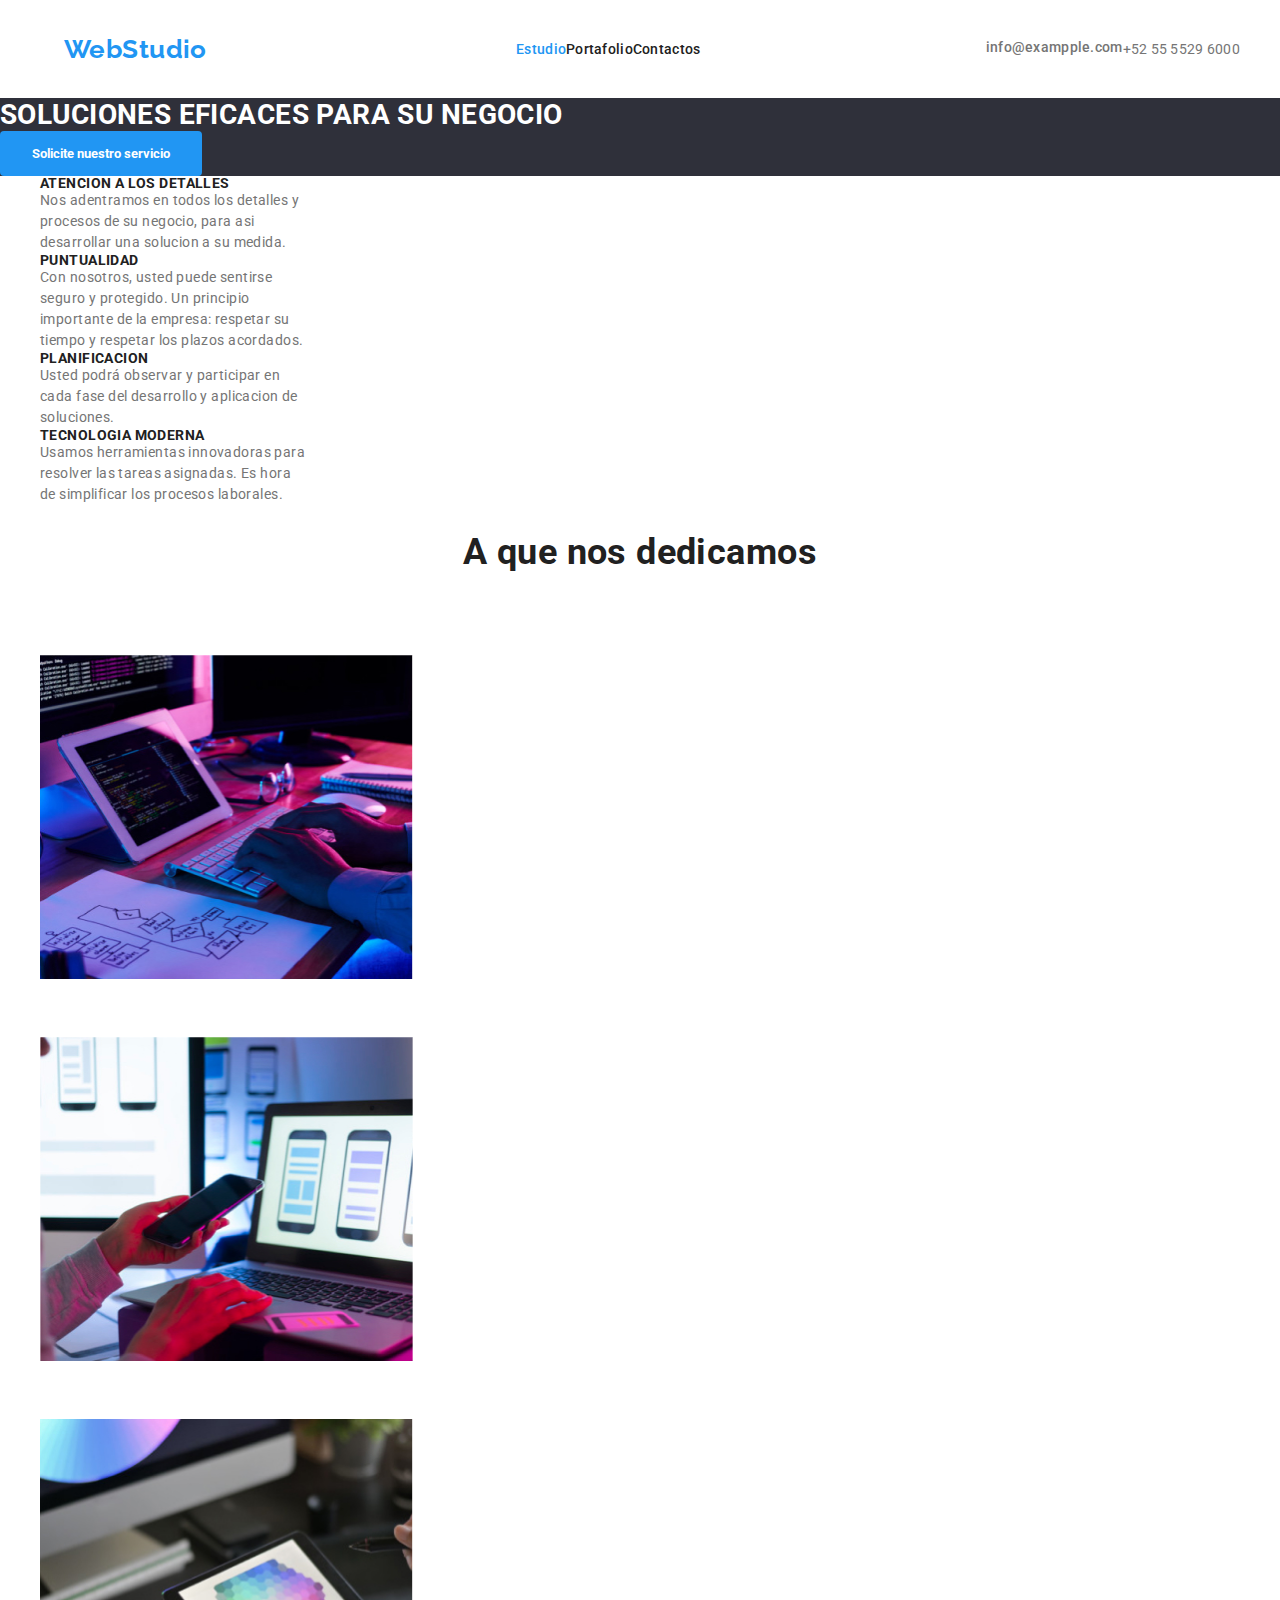
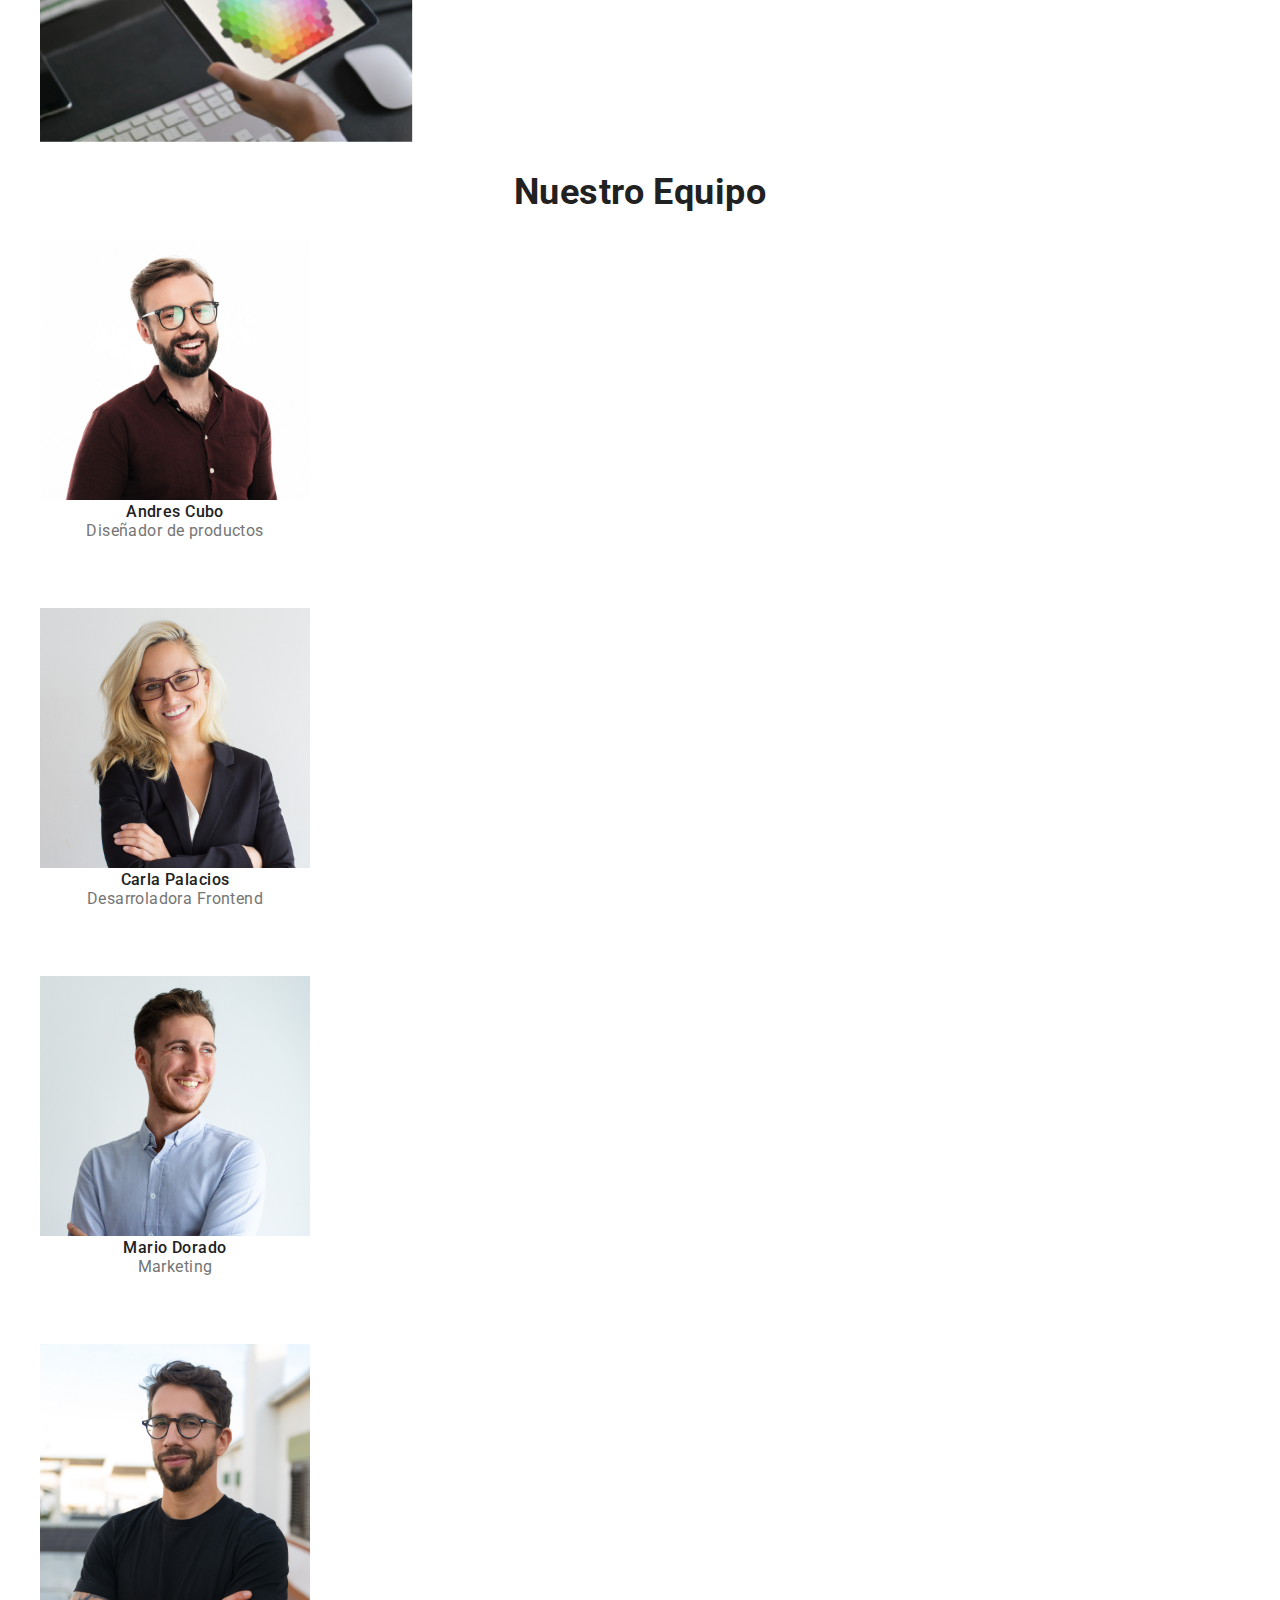
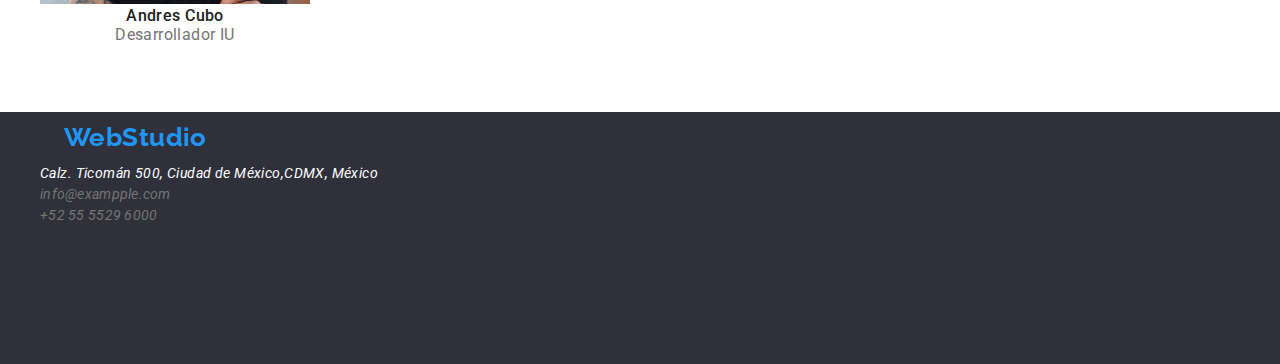
==== index.html @ 2d62c131 "se agrego la tarea" ====
<!DOCTYPE html>
<html lang="en">

  <head>
    <meta charset=UTF-8>
    <meta http-equiv="X-UA-Compatible" content="IE=edge">
    <meta name="viewport" content="width=device-width, initial-scale=1.0">
    <title>home</title>
    <link rel="preconnect" href="https://fonts.googleapis.com">
    <link rel="preconnect" href="https://fonts.gstatic.com" crossorigin>
    <link href="https://fonts.googleapis.com/css2?family=Raleway:wght@700&family=Roboto:wght@400;500;700;900&display=swap"
      rel="stylesheet">
    <link rel="stylesheet" href="./css/styles.css">
  </head>

  <body>
    <header class="header contenedor">
      <!-- <div class="header__logo_menu"> -->
      <a class="logo" href="index.html">WebStudio</a>
      <nav class="navbar">
        <ul class="items">
          <li class="item"><a class="link link-active" href="index.html">Estudio</a></li>
          <li class="item">
            <a class="link" href="portfolio.html">Portafolio</a>
          </li>
          <li class="item"><a class="link" href="#">Contactos</a></li>
        </ul>
      </nav>
    <!-- </div> -->
    
      <ul class="contact-header">
        <li class="email">
          <a class="email-link" href="mailto:info@exampple.com"
            >info@exampple.com</a
          >
        </li>
        <li class="telephone">
          <a class="telephone-link" href="tel:+525555296000"
            >+52 55 5529 6000</a
          >
        </li>
      </ul>
    
    </header>

    <main>
      <section class="hero">
        <h1 class="tittle">SOLUCIONES EFICACES PARA SU NEGOCIO</h1>
        <button class="button-hero" type="button">
          Solicite nuestro servicio
        </button>
      </section>
      
      <section class="card-text contenedor">
        <h2 class="title-advantages">Nuestras ventajas</h2>
        <ul class="cards-advantages">
          <li class="card-advantages">
            <h3 class="title-details">ATENCION A LOS DETALLES</h3>
            <p class="card-text">
              Nos adentramos en todos los detalles y procesos de su negocio,
              para asi desarrollar una solucion a su medida.
            </p>
          </li>

          <li class="card-advantages">
            <h3 class="title-details">PUNTUALIDAD</h3>
            <p class="card-text">
              Con nosotros, usted puede sentirse seguro y protegido. Un
              principio importante de la empresa: respetar su tiempo y respetar
              los plazos acordados.
            </p>
          </li>
          <li class="card-advantages">
            <h3 class="title-details">PLANIFICACION</h3>
            <p class="card-text">
              Usted podrá observar y participar en cada fase del desarrollo y
              aplicacion de soluciones.
            </p>
          </li>
          <li class="card-advantages">
            <h3 class="title-details">TECNOLOGIA MODERNA</h3>
            <p class="card-text">
              Usamos herramientas innovadoras para resolver las tareas
              asignadas. Es hora de simplificar los procesos laborales.
            </p>
          </li>
        </ul>
      </section>

      <section class="about contenedor">
        <h2 class="title-about">A que nos dedicamos</h2>
        <ul class="about-images">
          <li class="about-images-list">
            <img src="images/imagen1.jpg" alt="" width="373.16" height="323.7px">
          </li>
          <li class="about-images-list">
            <img src="images/imagen2.jpg" alt="" width="373.16px" height="323.7px">
          </li>
          <li class="about-images-list">
            <img src="images/imagen3.jpg" alt=""width="373.16px" height="323.7px">
          </li>
        </ul>
      </section>
      <section class="equipment contenedor">
        <h2 class="title-equipment">Nuestro Equipo</h2>
        <ul class="cards-equiqments">
          <li class="card-equipment">
            <img src="images/imagen4.jpg" alt="foto" width="270" height="260">
            <h3 class="card-name">Andres Cubo</h3>
            <p class="card-profesion">Diseñador de productos</p>
          </li>
          <li class="card-equipment">
            <img src="images/imagen8.jpg" alt="foto" width="270" height="260">
            <h3 class="card-name">Carla Palacios</h3>
            <p class="card-profesion">Desarroladora Frontend</p>
          </li>
          <li class="card-equipment">
            <img src="images/imagen5.jpg" alt="foto" width="270" height="260">
            <h3 class="card-name">Mario Dorado</h3>
            <p class="card-profesion">Marketing</p>
          </li>
          <li class="card-equipment">
            <img src="images/imagen6.jpg" alt="foto" width="270" height="260">
            <h3 class="card-name">Andres Cubo</h3>
            <p class="card-profesion">Desarrollador IU</p>
          </li>
        </ul>
      </section>
    </main>

    <footer> 
    <div class="contenedor">
      <a class="logo" href="#">WebStudio</a>
      <address>
        <ul class="footer-contact">
          <li class="footer-city">
            <a class="footer-city-link" href="#"
              >Calz. Ticomán 500, Ciudad de México,CDMX, México</a>
           
          </li>
          <li class="email">
            <a class="email-link" href="mailto:info@exampple.com"
              >info@exampple.com</a
            >
          </li>
          <li class="telephone">
            <a class="telephone-link" href="tel:+525555296000">+52 55 5529 6000</a>
            
          </li>
        </ul>
      </address>
    </div>
    </footer>
  </body>
</html>
---- css/styles.css ----
*{
  padding: 0;
  margin: 0;
  box-sizing: border-box;
  
}
body{
  /* font-family: 'Raleway', sans-serif; */
  font-family: 'Roboto', sans-serif;
  color: #212121;
  font-size: 14px;
  letter-spacing: 0.03em ;
  background-color: white;
  display: block;
  
} 
.contenedor {
  width: 1200px;
  margin: 0 auto;
  max-width: 100%;
}
button{
  font-family:'Roboto', sans-serif;
}
a{
  text-decoration:none;
  color: #212121;
}
ul{
  list-style: none;
}

/* -----HEADER----- */

.logo{
  color: #2196F3;
  font-weight: 700;
  font-family: 'Raleway', sans-serif;
  font-size: 26px;
  line-height: 1.938em;
  padding: 24px ;
}
.link{
  font-size: 14px;
  font-weight: 500;
  line-height: 16px;
  letter-spacing: 0.02em;
  line-height: 1em;
  
}
.header{
  display: flex;
  justify-content: space-between;
  align-items: center;
}

header a:hover{
  color: #2196F3;
}
.email-link, .telephone-link{
  color: #757575;
  font-size: 14px;
  font-weight: 500;
  line-height: 16px;
  letter-spacing: 0.02em;
  line-height: 1em;

}
.link-active{
  color: #2196F3;
   font-size: 14px;
  font-weight: 500;
  line-height: 1em;
  letter-spacing: 0.02em;
}
.items{
  display: flex;
}
.contact-header{
  display: flex;
}

/* -----HERO---- */

.hero{
  background: #2F303A;
  color: #fff;
  
}
.hero .title{
  font-size: 44px;
  font-weight: 900;
  letter-spacing: 0.06em;
  text-align: center;
  line-height: 3.75em;
  padding-top: 30px;

}
.hero .button-hero{
  background-color: #2196F3;
  color: #fff;
  padding: 10px 32px;
  display: block;
  cursor: pointer;
  border: none;
  border-radius: 4px;
  line-height: 1.875em;
  font-weight: 700;
}

/* -----------CARDS------------ */

.title-advantages{
  display: none;
}

.card-advantages{
  width: 270px;
}
.title-details{
  color: #212121;
  font-size: 14px;
  line-height: 1em;
  font-weight: 700;

}
.card-text{
  color: #757575;
  line-height: 1.5em;
  font-size: 14px;
  font-weight: 400;
}


/* --------ABOUT-------- */

.title-about{
  font-size: 36px;
  text-align: center;
  font-weight: 700;
  line-height: 2.637em;
 
}
.about-images-list{
  margin-top: 55px;
}




/* --------------EQUIPEMENT----------- */


.title-equipment{
  font-size: 36px;
  font-weight: 700;
  text-align: center;
  line-height: 2.637em;
  
}

.card-equipment{
  text-align: center;
  width: 270px;
  height: 368px;
}
.card-name{
  font-size: 16px;
  font-weight: 500;
  line-height: 1.172em;
}
.card-profesion{
  color: #757575;
  font-weight: 400;
  font-size: 16px;
  line-height: 1.172em;
  
}


footer{
  background-color: #2F303A;
  height: 252px;

}
.footer-city-link{
  color: #fff;
  font-weight: 400;
  font-size: 14px;
  line-height: 1.5em;
}
footer .email-link, .telephone-link{
  color: #757575;
  font-weight: 400;
  font-size: 14px;
  line-height: 1.5em;
}



/*-------Portafolio------*/
.selector-button {
  margin-top: 106px;
}

.selector-button-filter{
  padding: 6px 24px;
  border: none;
  border-radius: 4px;
  font-weight: 500;
  font-size: 16px;
  line-height: 1.625em;
  text-align: center;
}


.selector-button-filter:hover{
  color: #fff;
  background-color:#2196F3;
}

.filter-active{
  background-color: #2196F3;
  color: #fff;
}
.portfolio-card{
  width: 370px;
  height: 404px;
  border: 1px solid;
}
.portfolio-title{
  font-size: 18px;
  font-weight: 700;
  line-height: 2.25em;
  letter-spacing: 0.06em;
}
.portfolio-work{
  color: #757575;
  font-weight: 400;
  font-size: 16px;
  line-height: 1.875em;
  
}
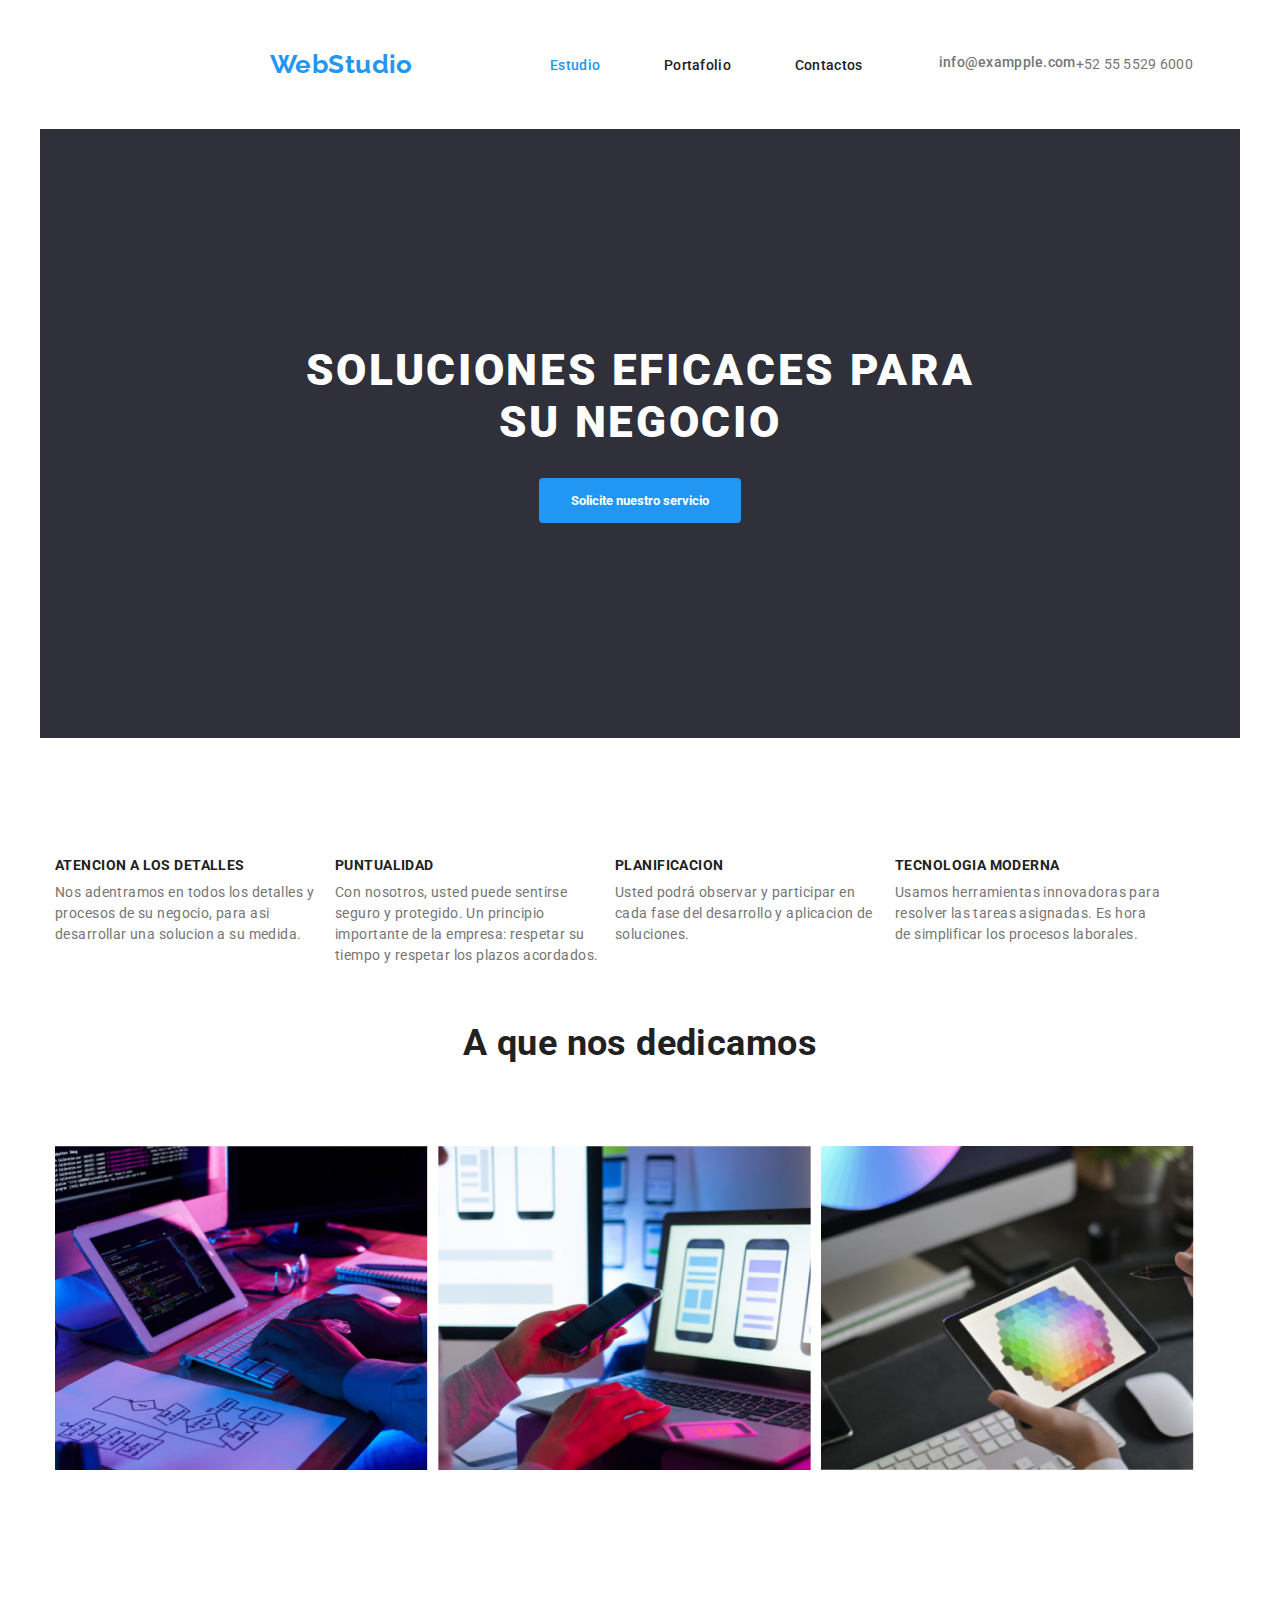
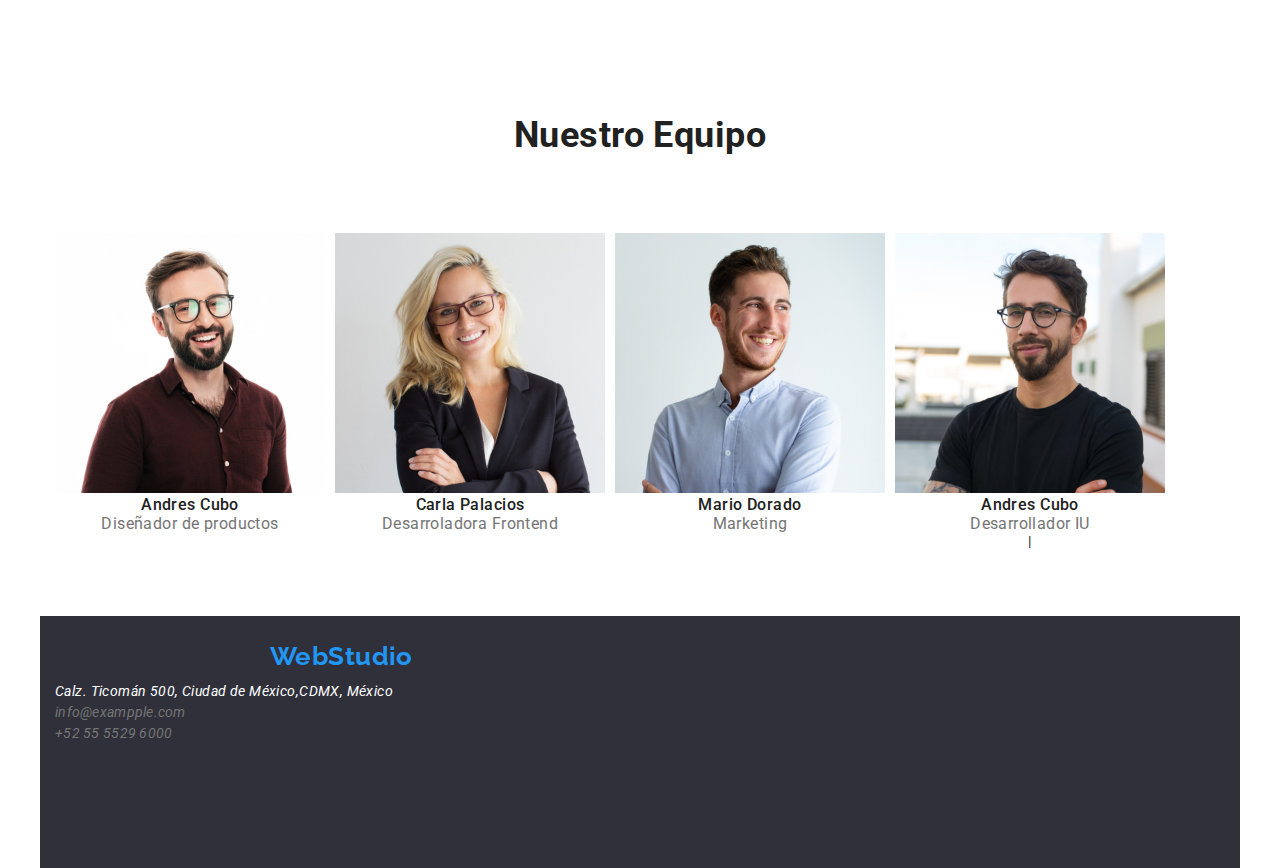
==== commit 6a24d351: "some message" ====
--- a/index.html
+++ b/index.html
@@ -14,122 +14,130 @@
   </head>
 
   <body>
-    <header class="header contenedor">
-      <!-- <div class="header__logo_menu"> -->
-      <a class="logo" href="index.html">WebStudio</a>
-      <nav class="navbar">
-        <ul class="items">
-          <li class="item"><a class="link link-active" href="index.html">Estudio</a></li>
-          <li class="item">
-            <a class="link" href="portfolio.html">Portafolio</a>
-          </li>
-          <li class="item"><a class="link" href="#">Contactos</a></li>
-        </ul>
-      </nav>
-    <!-- </div> -->
+    <header class="header">
+      <div class="container">
+        <a class="logo" href="index.html">WebStudio</a>
+        <nav class="navbar">
+          <ul class="items">
+            <li class="item"><a class="link link-active" href="index.html">Estudio</a></li>
+            <li class="item">
+              <a class="link" href="portfolio.html">Portafolio</a>
+            </li>
+            <li class="item"><a class="link" href="#">Contactos</a></li>
+          </ul>
+        </nav>
     
-      <ul class="contact-header">
-        <li class="email">
-          <a class="email-link" href="mailto:info@exampple.com"
+    
+        <ul class="contact-header">
+          <li class="email">
+            <a class="email-link" href="mailto:info@exampple.com"
             >info@exampple.com</a
           >
-        </li>
-        <li class="telephone">
-          <a class="telephone-link" href="tel:+525555296000"
+          </li>
+          <li class="telephone">
+            <a class="telephone-link" href="tel:+525555296000"
             >+52 55 5529 6000</a
           >
-        </li>
-      </ul>
-    
+          </li>
+        </ul>
+      </div>
     </header>
 
     <main>
       <section class="hero">
-        <h1 class="tittle">SOLUCIONES EFICACES PARA SU NEGOCIO</h1>
-        <button class="button-hero" type="button">
+        <div class="container">
+          <h1 class="title">SOLUCIONES EFICACES PARA SU NEGOCIO</h1>
+          <button class="button-hero" type="button">
           Solicite nuestro servicio
-        </button>
+          </button>
+        </div>
       </section>
       
-      <section class="card-text contenedor">
-        <h2 class="title-advantages">Nuestras ventajas</h2>
-        <ul class="cards-advantages">
-          <li class="card-advantages">
-            <h3 class="title-details">ATENCION A LOS DETALLES</h3>
-            <p class="card-text">
+      <section class="card-text">
+        <div class="container">
+          <h2 class="title-advantages">Nuestras ventajas</h2>
+          <ul class="cards-advantages">
+            <li class="card-advantages">
+              <h3 class="title-details">ATENCION A LOS DETALLES</h3>
+              <p class="card-text">
               Nos adentramos en todos los detalles y procesos de su negocio,
               para asi desarrollar una solucion a su medida.
-            </p>
-          </li>
+              </p>
+            </li>
 
-          <li class="card-advantages">
-            <h3 class="title-details">PUNTUALIDAD</h3>
-            <p class="card-text">
+            <li class="card-advantages">
+              <h3 class="title-details">PUNTUALIDAD</h3>
+              <p class="card-text">
               Con nosotros, usted puede sentirse seguro y protegido. Un
               principio importante de la empresa: respetar su tiempo y respetar
               los plazos acordados.
-            </p>
-          </li>
-          <li class="card-advantages">
-            <h3 class="title-details">PLANIFICACION</h3>
-            <p class="card-text">
+              </p>
+            </li>
+            <li class="card-advantages">
+              <h3 class="title-details">PLANIFICACION</h3>
+              <p class="card-text">
               Usted podrá observar y participar en cada fase del desarrollo y
               aplicacion de soluciones.
-            </p>
-          </li>
-          <li class="card-advantages">
-            <h3 class="title-details">TECNOLOGIA MODERNA</h3>
-            <p class="card-text">
+              </p>
+            </li>
+            <li class="card-advantages">
+              <h3 class="title-details">TECNOLOGIA MODERNA</h3>
+              <p class="card-text">
               Usamos herramientas innovadoras para resolver las tareas
               asignadas. Es hora de simplificar los procesos laborales.
-            </p>
-          </li>
-        </ul>
+              </p>
+            </li>
+          </ul>
+        </div>
       </section>
 
-      <section class="about contenedor">
-        <h2 class="title-about">A que nos dedicamos</h2>
-        <ul class="about-images">
-          <li class="about-images-list">
-            <img src="images/imagen1.jpg" alt="" width="373.16" height="323.7px">
-          </li>
-          <li class="about-images-list">
-            <img src="images/imagen2.jpg" alt="" width="373.16px" height="323.7px">
-          </li>
-          <li class="about-images-list">
-            <img src="images/imagen3.jpg" alt=""width="373.16px" height="323.7px">
-          </li>
-        </ul>
+      <section class="about">
+        <div class="container">
+          <h2 class="title-about">A que nos dedicamos</h2>
+          <ul class="about-images">
+            <li class="about-images-list">
+              <img src="images/imagen1.jpg" alt="" width="373.16" height="323.7px">
+            </li>
+            <li class="about-images-list">
+              <img src="images/imagen2.jpg" alt="" width="373.16px" height="323.7px">
+            </li>
+            <li class="about-images-list">
+              <img src="images/imagen3.jpg" alt=""width="373.16px" height="323.7px">
+            </li>
+          </ul>
+        </div>
       </section>
-      <section class="equipment contenedor">
-        <h2 class="title-equipment">Nuestro Equipo</h2>
-        <ul class="cards-equiqments">
-          <li class="card-equipment">
-            <img src="images/imagen4.jpg" alt="foto" width="270" height="260">
-            <h3 class="card-name">Andres Cubo</h3>
-            <p class="card-profesion">Diseñador de productos</p>
-          </li>
-          <li class="card-equipment">
-            <img src="images/imagen8.jpg" alt="foto" width="270" height="260">
-            <h3 class="card-name">Carla Palacios</h3>
-            <p class="card-profesion">Desarroladora Frontend</p>
-          </li>
-          <li class="card-equipment">
-            <img src="images/imagen5.jpg" alt="foto" width="270" height="260">
-            <h3 class="card-name">Mario Dorado</h3>
-            <p class="card-profesion">Marketing</p>
-          </li>
-          <li class="card-equipment">
-            <img src="images/imagen6.jpg" alt="foto" width="270" height="260">
-            <h3 class="card-name">Andres Cubo</h3>
-            <p class="card-profesion">Desarrollador IU</p>
-          </li>
-        </ul>
+      <section class="equipment">
+        <div class="container">
+          <h2 class="title-equipment">Nuestro Equipo</h2>
+          <ul class="cards-equipments">
+            <li class="card-equipment">
+              <img src="images/imagen4.jpg" alt="foto" width="270" height="260">
+              <h3 class="card-name">Andres Cubo</h3>
+              <p class="card-profesion">Diseñador de productos</p>
+            </li>
+            <li class="card-equipment">
+              <img src="images/imagen8.jpg" alt="foto" width="270" height="260">
+              <h3 class="card-name">Carla Palacios</h3>
+              <p class="card-profesion">Desarroladora Frontend</p>
+            </li>
+            <li class="card-equipment">
+              <img src="images/imagen5.jpg" alt="foto" width="270" height="260">
+              <h3 class="card-name">Mario Dorado</h3>
+              <p class="card-profesion">Marketing</p>
+            </li>
+            <li class="card-equipment">
+              <img src="images/imagen6.jpg" alt="foto" width="270" height="260">
+              <h3 class="card-name">Andres Cubo</h3>
+              <p class="card-profesion">Desarrollador IU</p>
+            |</li>
+          </ul>
+        </div>
       </section>
     </main>
 
     <footer> 
-    <div class="contenedor">
+    <div class="container">
       <a class="logo" href="#">WebStudio</a>
       <address>
         <ul class="footer-contact">
--- a/css/styles.css
+++ b/css/styles.css
@@ -14,10 +14,13 @@
   display: block;
   
 } 
-.contenedor {
+.container {
   width: 1200px;
   margin: 0 auto;
-  max-width: 100%;
+  padding: 15px;
+  right: 15px;
+  left: 15px;
+
 }
 button{
   font-family:'Roboto', sans-serif;
@@ -38,7 +41,7 @@
   font-family: 'Raleway', sans-serif;
   font-size: 26px;
   line-height: 1.938em;
-  padding: 24px ;
+  padding: 24px 93px 25px 215px;
 }
 .link{
   font-size: 14px;
@@ -46,13 +49,18 @@
   line-height: 16px;
   letter-spacing: 0.02em;
   line-height: 1em;
-  
-}
-.header{
+  padding: 32px;
+  
+}
+
+.header .container {
   display: flex;
   justify-content: space-between;
   align-items: center;
-}
+  
+}
+
+
 
 header a:hover{
   color: #2196F3;
@@ -68,32 +76,46 @@
 }
 .link-active{
   color: #2196F3;
-   font-size: 14px;
+  font-size: 14px;
   font-weight: 500;
   line-height: 1em;
   letter-spacing: 0.02em;
 }
 .items{
   display: flex;
+  
 }
 .contact-header{
   display: flex;
-}
+  padding: 32px;
+}
+
+  
 
 /* -----HERO---- */
 
 .hero{
   background: #2F303A;
   color: #fff;
+  padding-top: 200px;
+  padding-bottom: 200px;
+  text-align: center;
+  
+}
+.button-hero{
+  padding-bottom: 200px;
+  margin: 0 auto;
   
 }
 .hero .title{
   font-size: 44px;
   font-weight: 900;
   letter-spacing: 0.06em;
-  text-align: center;
-  line-height: 3.75em;
-  padding-top: 30px;
+  width: 696px;
+  margin: auto;
+  margin-bottom: 30px;
+
+
 
 }
 .hero .button-hero{
@@ -106,16 +128,26 @@
   border-radius: 4px;
   line-height: 1.875em;
   font-weight: 700;
-}
+  
+}
+.cards-advantages{
+ display: flex;
+ flex-wrap: wrap;
+ gap: 10px;
+ padding-top: 95px;
+}
+
 
 /* -----------CARDS------------ */
 
 .title-advantages{
   display: none;
+
 }
 
 .card-advantages{
   width: 270px;
+  
 }
 .title-details{
   color: #212121;
@@ -129,6 +161,8 @@
   line-height: 1.5em;
   font-size: 14px;
   font-weight: 400;
+  margin-top: 10px;
+  
 }
 
 
@@ -143,6 +177,20 @@
 }
 .about-images-list{
   margin-top: 55px;
+  width: 373.16px;
+  height: 323.7px;
+  top: 1092.3px;
+  left: 215px;
+  
+  
+  
+}
+.about-images{
+  display: flex;
+  flex-wrap: wrap;
+  gap: 10px
+  
+ 
 }
 
 
@@ -156,6 +204,8 @@
   font-weight: 700;
   text-align: center;
   line-height: 2.637em;
+  margin-top: 188px;
+  margin-bottom: 50px;
   
 }
 
@@ -163,6 +213,13 @@
   text-align: center;
   width: 270px;
   height: 368px;
+}
+
+.cards-equipments{
+  display: flex;
+  flex-wrap: wrap;
+  gap: 10px;
+
 }
 .card-name{
   font-size: 16px;
@@ -199,8 +256,17 @@
 
 
 /*-------Portafolio------*/
+
+
 .selector-button {
   margin-top: 106px;
+  display: flex;
+  justify-content: space-between;
+  align-items: center;
+  padding-left: 512px;
+  padding-right: 520px;
+  margin-bottom: 50px;
+
 }
 
 .selector-button-filter{
@@ -217,6 +283,7 @@
 .selector-button-filter:hover{
   color: #fff;
   background-color:#2196F3;
+  
 }
 
 .filter-active{
@@ -240,4 +307,15 @@
   font-size: 16px;
   line-height: 1.875em;
   
+}
+.portfolio-cards{
+  display: flex;
+  flex-wrap: wrap;
+  gap: 30px;
+  margin-bottom: 50px
+  
+}
+body {
+  width: 1200px;
+  margin: 0 auto;
 }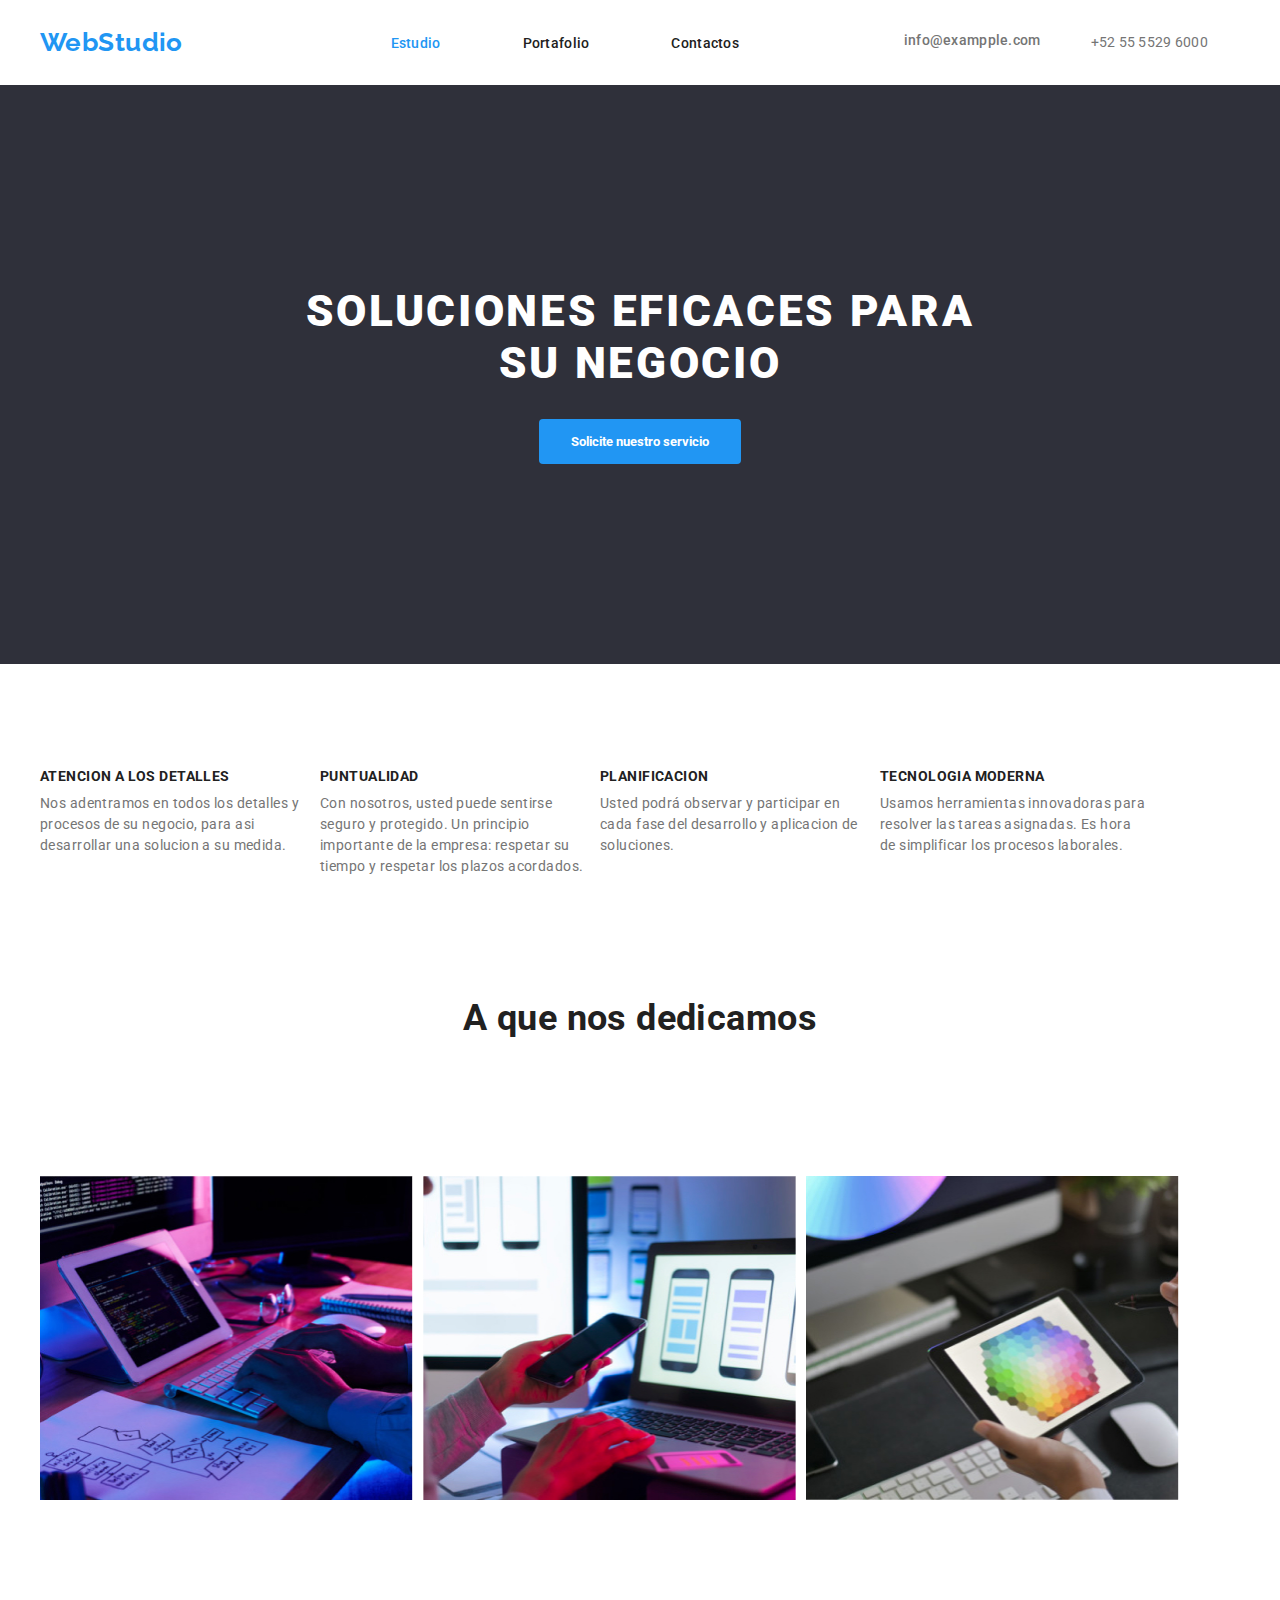
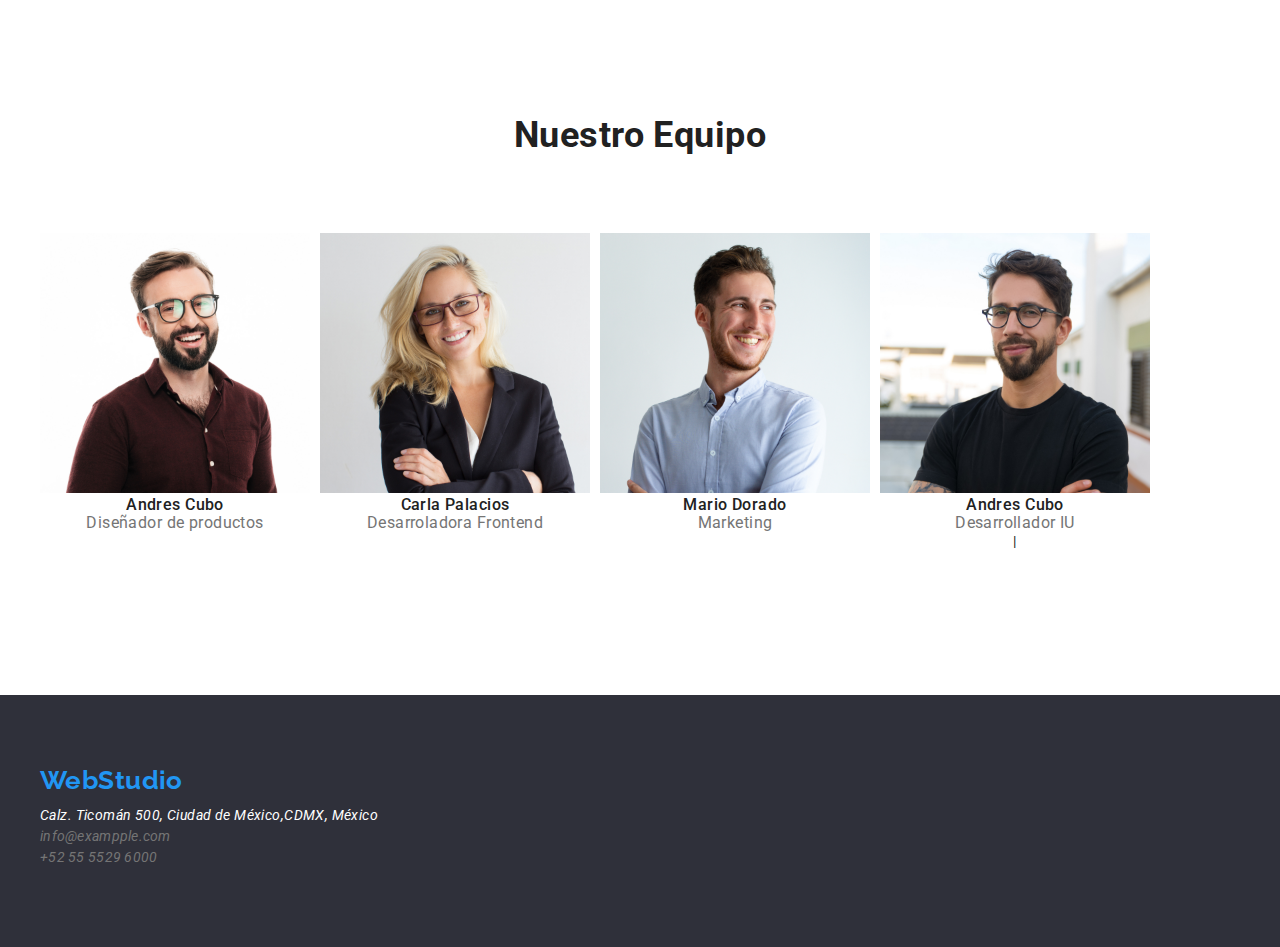
==== commit df215ae8: "modicicaciones" ====
--- a/index.html
+++ b/index.html
@@ -142,18 +142,14 @@
       <address>
         <ul class="footer-contact">
           <li class="footer-city">
-            <a class="footer-city-link" href="#"
-              >Calz. Ticomán 500, Ciudad de México,CDMX, México</a>
-           
+            <a class="footer-city-link" href="#">Calz. Ticomán 500, Ciudad de México,CDMX, México</a>
           </li>
           <li class="email">
             <a class="email-link" href="mailto:info@exampple.com"
-              >info@exampple.com</a
-            >
+              >info@exampple.com</a>
           </li>
           <li class="telephone">
             <a class="telephone-link" href="tel:+525555296000">+52 55 5529 6000</a>
-            
           </li>
         </ul>
       </address>
--- a/css/styles.css
+++ b/css/styles.css
@@ -14,17 +14,16 @@
   display: block;
   
 } 
+
 .container {
   width: 1200px;
   margin: 0 auto;
-  padding: 15px;
-  right: 15px;
-  left: 15px;
-
+ 
 }
 button{
   font-family:'Roboto', sans-serif;
 }
+
 a{
   text-decoration:none;
   color: #212121;
@@ -41,7 +40,9 @@
   font-family: 'Raleway', sans-serif;
   font-size: 26px;
   line-height: 1.938em;
-  padding: 24px 93px 25px 215px;
+  padding-right: 93px;
+  
+ 
 }
 .link{
   font-size: 14px;
@@ -50,6 +51,8 @@
   letter-spacing: 0.02em;
   line-height: 1em;
   padding: 32px;
+  padding-right: 50px;
+
   
 }
 
@@ -57,9 +60,11 @@
   display: flex;
   justify-content: space-between;
   align-items: center;
-  
-}
-
+}
+
+.email-link {
+  padding-right: 50px;
+}
 
 
 header a:hover{
@@ -134,7 +139,6 @@
  display: flex;
  flex-wrap: wrap;
  gap: 10px;
- padding-top: 95px;
 }
 
 
@@ -154,6 +158,7 @@
   font-size: 14px;
   line-height: 1em;
   font-weight: 700;
+  margin-top: 95px;
 
 }
 .card-text{
@@ -164,6 +169,7 @@
   margin-top: 10px;
   
 }
+
 
 
 /* --------ABOUT-------- */
@@ -173,6 +179,8 @@
   text-align: center;
   font-weight: 700;
   line-height: 2.637em;
+  margin-top: 94px;
+  margin-bottom: 55.05px;
  
 }
 .about-images-list{
@@ -180,8 +188,6 @@
   width: 373.16px;
   height: 323.7px;
   top: 1092.3px;
-  left: 215px;
-  
   
   
 }
@@ -219,6 +225,7 @@
   display: flex;
   flex-wrap: wrap;
   gap: 10px;
+  margin-bottom: 94px;
 
 }
 .card-name{
@@ -255,6 +262,8 @@
 
 
 
+
+
 /*-------Portafolio------*/
 
 
@@ -263,26 +272,29 @@
   display: flex;
   justify-content: space-between;
   align-items: center;
-  padding-left: 512px;
-  padding-right: 520px;
   margin-bottom: 50px;
+  width: 453px;
+  margin: 0 auto;
 
 }
 
 .selector-button-filter{
-  padding: 6px 24px;
   border: none;
   border-radius: 4px;
   font-weight: 500;
   font-size: 16px;
   line-height: 1.625em;
   text-align: center;
+  margin-top: 144px;
+  margin-bottom: 56px;
+  
 }
 
 
 .selector-button-filter:hover{
   color: #fff;
   background-color:#2196F3;
+  padding-right: 8px;
   
 }
 
@@ -293,29 +305,35 @@
 .portfolio-card{
   width: 370px;
   height: 404px;
-  border: 1px solid;
+  
 }
 .portfolio-title{
   font-size: 18px;
   font-weight: 700;
   line-height: 2.25em;
   letter-spacing: 0.06em;
+  margin-top: 20px;
+  
 }
 .portfolio-work{
   color: #757575;
   font-weight: 400;
   font-size: 16px;
   line-height: 1.875em;
+  margin-top: 4px;
   
 }
 .portfolio-cards{
   display: flex;
   flex-wrap: wrap;
   gap: 30px;
-  margin-bottom: 50px
-  
-}
-body {
-  width: 1200px;
-  margin: 0 auto;
+  margin-bottom: 30px  
+}
+
+footer{
+  margin-top: 82px;
+}
+footer .logo {
+  padding-top: 60px;
+  display: inline-block
 }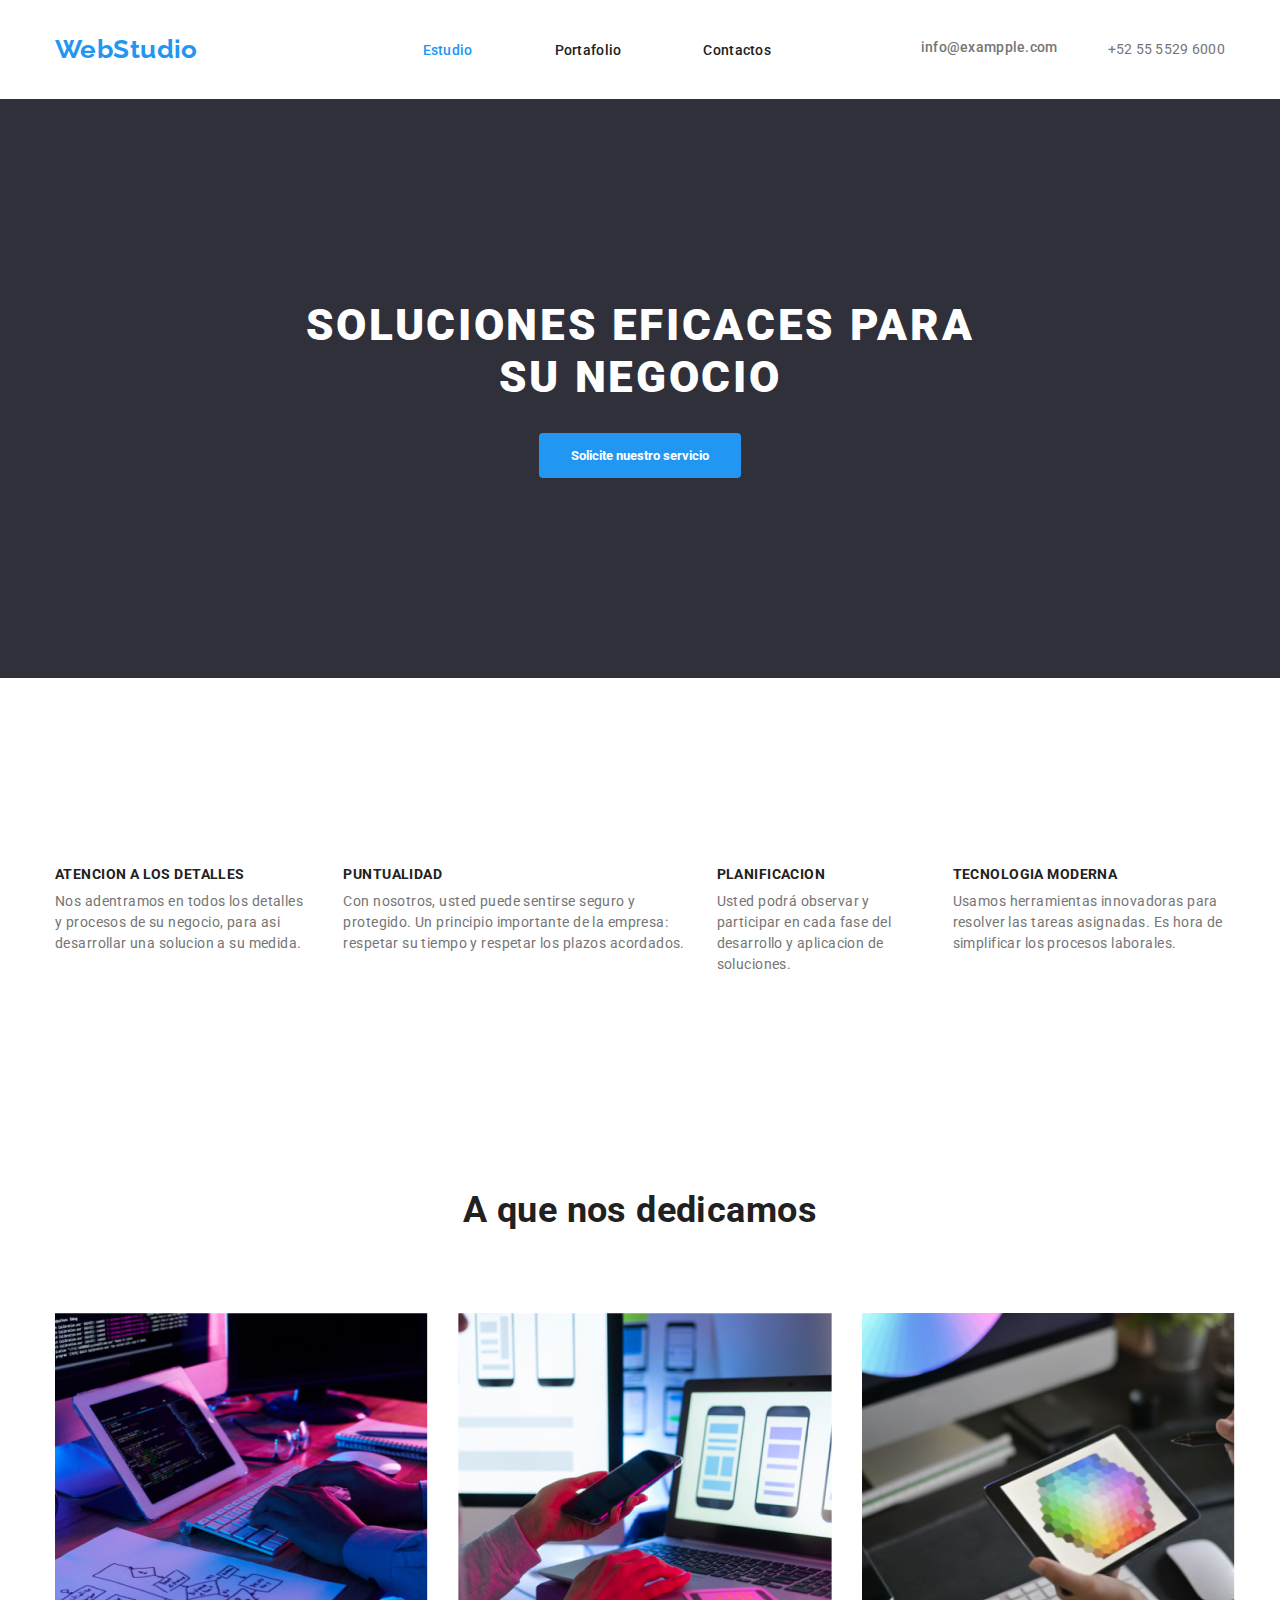
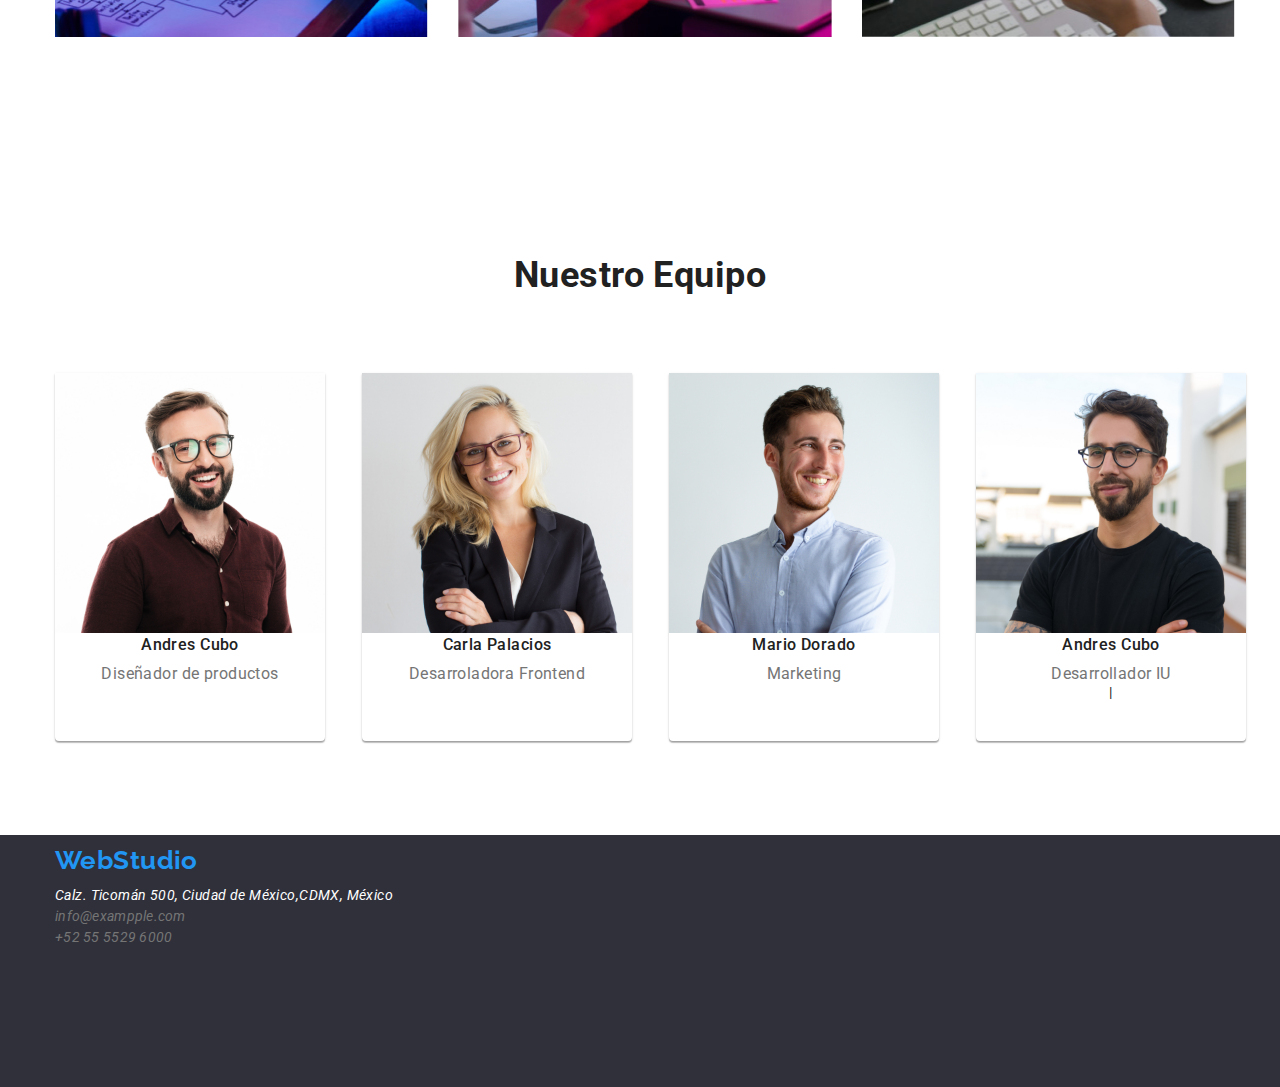
==== commit 9953fe04: "modificaciones" ====
--- a/index.html
+++ b/index.html
@@ -16,7 +16,7 @@
   <body>
     <header class="header">
       <div class="container">
-        <a class="logo" href="index.html">WebStudio</a>
+        <a class="logo headers" href="index.html">WebStudio</a>
         <nav class="navbar">
           <ul class="items">
             <li class="item"><a class="link link-active" href="index.html">Estudio</a></li>
@@ -36,15 +36,14 @@
           </li>
           <li class="telephone">
             <a class="telephone-link" href="tel:+525555296000"
-            >+52 55 5529 6000</a
-          >
+            >+52 55 5529 6000</a>
           </li>
         </ul>
       </div>
     </header>
 
     <main>
-      <section class="hero">
+      <section class="hero section">
         <div class="container">
           <h1 class="title">SOLUCIONES EFICACES PARA SU NEGOCIO</h1>
           <button class="button-hero" type="button">
@@ -53,7 +52,7 @@
         </div>
       </section>
       
-      <section class="card-text">
+      <section class="card-texts section">
         <div class="container">
           <h2 class="title-advantages">Nuestras ventajas</h2>
           <ul class="cards-advantages">
@@ -91,7 +90,7 @@
         </div>
       </section>
 
-      <section class="about">
+      <section class="about section">
         <div class="container">
           <h2 class="title-about">A que nos dedicamos</h2>
           <ul class="about-images">
@@ -107,7 +106,7 @@
           </ul>
         </div>
       </section>
-      <section class="equipment">
+      <section class="equipment section">
         <div class="container">
           <h2 class="title-equipment">Nuestro Equipo</h2>
           <ul class="cards-equipments">
@@ -138,7 +137,7 @@
 
     <footer> 
     <div class="container">
-      <a class="logo" href="#">WebStudio</a>
+      <a class="logo footers" href="#">WebStudio</a>
       <address>
         <ul class="footer-contact">
           <li class="footer-city">
--- a/css/styles.css
+++ b/css/styles.css
@@ -18,7 +18,10 @@
 .container {
   width: 1200px;
   margin: 0 auto;
- 
+  padding-left: 15px;
+  padding-right: 15px;
+  
+  
 }
 button{
   font-family:'Roboto', sans-serif;
@@ -40,7 +43,9 @@
   font-family: 'Raleway', sans-serif;
   font-size: 26px;
   line-height: 1.938em;
-  padding-right: 93px;
+  margin-right: 93px;
+  padding-top: 24px;
+  padding-bottom: 25px;
   
  
 }
@@ -52,7 +57,8 @@
   line-height: 1em;
   padding: 32px;
   padding-right: 50px;
-
+  padding-top: 32px;
+  padding-bottom: 32px;
   
 }
 
@@ -77,6 +83,8 @@
   line-height: 16px;
   letter-spacing: 0.02em;
   line-height: 1em;
+  padding-top: 32px;
+  padding-bottom: 32px;
 
 }
 .link-active{
@@ -92,12 +100,17 @@
 }
 .contact-header{
   display: flex;
-  padding: 32px;
+ 
 }
 
   
 
 /* -----HERO---- */
+.section{
+  padding-top: 94px;
+  padding-bottom: 94px;
+  
+}
 
 .hero{
   background: #2F303A;
@@ -137,8 +150,8 @@
 }
 .cards-advantages{
  display: flex;
- flex-wrap: wrap;
- gap: 10px;
+ flex-wrap: nowrap;
+ gap: 30px;
 }
 
 
@@ -150,7 +163,8 @@
 }
 
 .card-advantages{
-  width: 270px;
+  flex-basis: calc((100%-90px)/4);
+  
   
 }
 .title-details{
@@ -179,24 +193,18 @@
   text-align: center;
   font-weight: 700;
   line-height: 2.637em;
-  margin-top: 94px;
   margin-bottom: 55.05px;
  
 }
 .about-images-list{
-  margin-top: 55px;
-  width: 373.16px;
-  height: 323.7px;
-  top: 1092.3px;
+  flex-basis: calc((100%-90.78px)/2);
   
   
 }
 .about-images{
   display: flex;
-  flex-wrap: wrap;
-  gap: 10px
-  
- 
+  flex-wrap: nowrap;
+  gap: 30.26px;
 }
 
 
@@ -210,7 +218,6 @@
   font-weight: 700;
   text-align: center;
   line-height: 2.637em;
-  margin-top: 188px;
   margin-bottom: 50px;
   
 }
@@ -219,19 +226,26 @@
   text-align: center;
   width: 270px;
   height: 368px;
+  flex-basis: calc((100%-97px)/3);
+  background: #FFFFFF;
+  border-radius: 0px 0px 4px 4px;
+  box-shadow: 0px 1px 3px rgba(0, 0, 0, 0.12), 0px 1px 1px rgba(0, 0, 0, 0.14), 0px 2px 1px rgba(0, 0, 0, 0.2);
+
 }
 
 .cards-equipments{
   display: flex;
-  flex-wrap: wrap;
-  gap: 10px;
-  margin-bottom: 94px;
+  flex-wrap: nowrap;
+  gap: 37px;
+
+
 
 }
 .card-name{
   font-size: 16px;
   font-weight: 500;
   line-height: 1.172em;
+  margin-bottom: 10px;
 }
 .card-profesion{
   color: #757575;
@@ -266,15 +280,18 @@
 
 /*-------Portafolio------*/
 
+.portfolios {
+  padding-bottom: 131px;
+}
 
 .selector-button {
-  margin-top: 106px;
   display: flex;
   justify-content: space-between;
   align-items: center;
   margin-bottom: 50px;
-  width: 453px;
   margin: 0 auto;
+  padding-right: 300px;
+  padding-left: 300px;
 
 }
 
@@ -283,18 +300,16 @@
   border-radius: 4px;
   font-weight: 500;
   font-size: 16px;
-  line-height: 1.625em;
-  text-align: center;
-  margin-top: 144px;
-  margin-bottom: 56px;
-  
+  
+
 }
 
 
 .selector-button-filter:hover{
   color: #fff;
   background-color:#2196F3;
-  padding-right: 8px;
+  
+ 
   
 }
 
@@ -303,8 +318,10 @@
   color: #fff;
 }
 .portfolio-card{
-  width: 370px;
-  height: 404px;
+  flex-basis: calc((50%-60px)/2);
+  background: #FFFFFF;
+  box-sizing: border-box;
+
   
 }
 .portfolio-title{
@@ -312,7 +329,7 @@
   font-weight: 700;
   line-height: 2.25em;
   letter-spacing: 0.06em;
-  margin-top: 20px;
+  margin-bottom: 4px;
   
 }
 .portfolio-work{
@@ -320,20 +337,21 @@
   font-weight: 400;
   font-size: 16px;
   line-height: 1.875em;
-  margin-top: 4px;
+  
   
 }
 .portfolio-cards{
   display: flex;
-  flex-wrap: wrap;
+  flex-wrap:wrap;
   gap: 30px;
-  margin-bottom: 30px  
-}
-
-footer{
-  margin-top: 82px;
-}
-footer .logo {
-  padding-top: 60px;
-  display: inline-block
-}+
+}
+
+.footers {
+margin-top: 60px;
+
+}
+.footer-city-link {
+margin-top: 9px;
+
+}
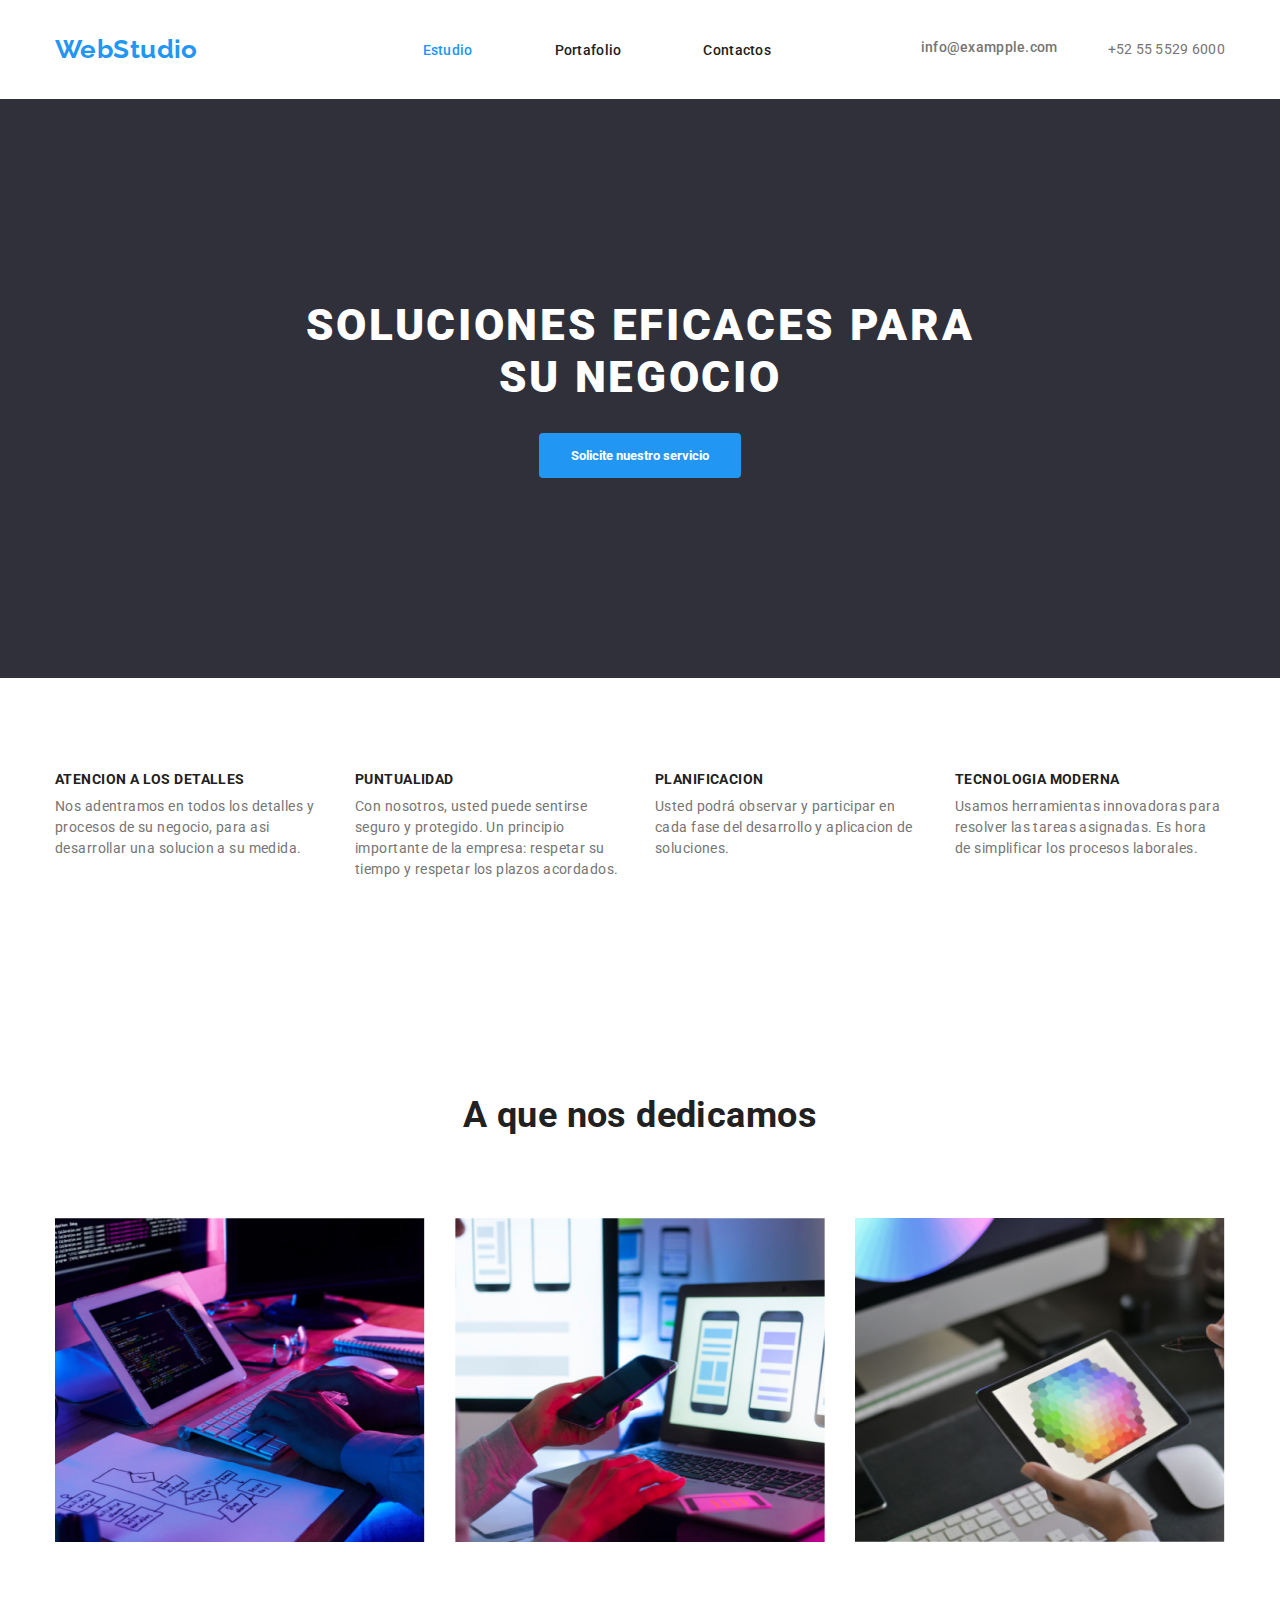
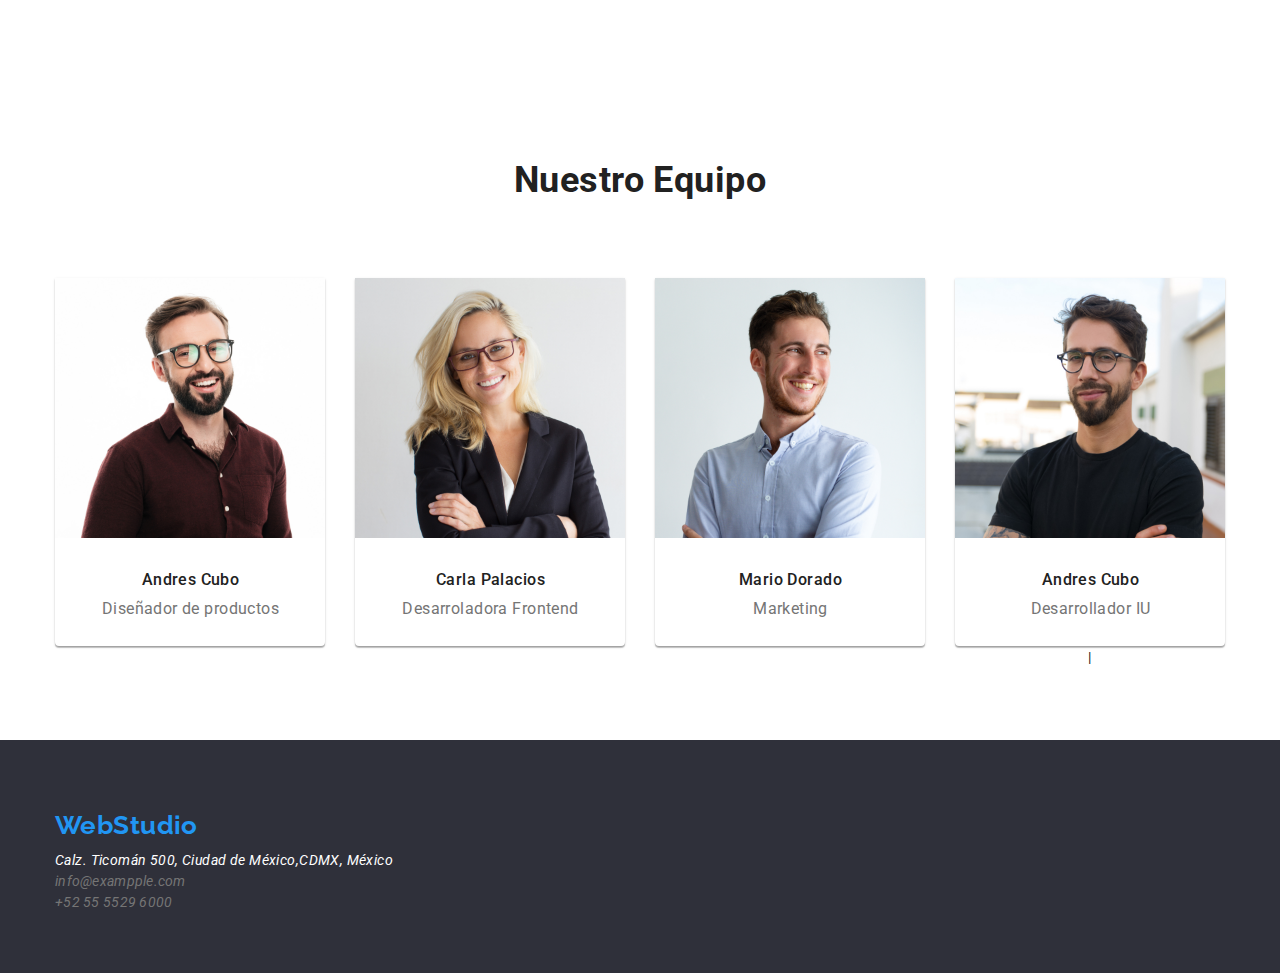
==== commit 1c9ddc37: "correcciones" ====
--- a/index.html
+++ b/index.html
@@ -95,13 +95,13 @@
           <h2 class="title-about">A que nos dedicamos</h2>
           <ul class="about-images">
             <li class="about-images-list">
-              <img src="images/imagen1.jpg" alt="" width="373.16" height="323.7px">
+              <img src="images/imagen1.jpg" alt="" width="370px" height="323.7px">
             </li>
             <li class="about-images-list">
-              <img src="images/imagen2.jpg" alt="" width="373.16px" height="323.7px">
+              <img src="images/imagen2.jpg" alt="" width="370px" height="323.7px">
             </li>
             <li class="about-images-list">
-              <img src="images/imagen3.jpg" alt=""width="373.16px" height="323.7px">
+              <img src="images/imagen3.jpg" alt=""width="370px" height="323.7px">
             </li>
           </ul>
         </div>
@@ -111,24 +111,32 @@
           <h2 class="title-equipment">Nuestro Equipo</h2>
           <ul class="cards-equipments">
             <li class="card-equipment">
-              <img src="images/imagen4.jpg" alt="foto" width="270" height="260">
+              <img src="images/imagen4.jpg" alt="foto" width="270px" height="260px">
+              <div class="names-profesions">
               <h3 class="card-name">Andres Cubo</h3>
               <p class="card-profesion">Diseñador de productos</p>
+              </div>
             </li>
             <li class="card-equipment">
-              <img src="images/imagen8.jpg" alt="foto" width="270" height="260">
+              <img src="images/imagen8.jpg" alt="foto" width="270px" height="260px">
+              <div class="names-profesions">
               <h3 class="card-name">Carla Palacios</h3>
               <p class="card-profesion">Desarroladora Frontend</p>
+              </div>
             </li>
             <li class="card-equipment">
-              <img src="images/imagen5.jpg" alt="foto" width="270" height="260">
+              <img src="images/imagen5.jpg" alt="foto" width="270px" height="260px">
+              <div class="names-profesions">
               <h3 class="card-name">Mario Dorado</h3>
               <p class="card-profesion">Marketing</p>
+            </div>
             </li>
             <li class="card-equipment">
-              <img src="images/imagen6.jpg" alt="foto" width="270" height="260">
+              <img src="images/imagen6.jpg" alt="foto" width="270px" height="260px">
+              <div class="names-profesions">
               <h3 class="card-name">Andres Cubo</h3>
               <p class="card-profesion">Desarrollador IU</p>
+            </div>
             |</li>
           </ul>
         </div>
--- a/css/styles.css
+++ b/css/styles.css
@@ -150,7 +150,7 @@
 }
 .cards-advantages{
  display: flex;
- flex-wrap: nowrap;
+ flex-wrap: wrap;
  gap: 30px;
 }
 
@@ -163,7 +163,7 @@
 }
 
 .card-advantages{
-  flex-basis: calc((100%-90px)/4);
+  flex-basis: calc((100% - 90px) / 4);
   
   
 }
@@ -172,7 +172,7 @@
   font-size: 14px;
   line-height: 1em;
   font-weight: 700;
-  margin-top: 95px;
+  
 
 }
 .card-text{
@@ -197,14 +197,14 @@
  
 }
 .about-images-list{
-  flex-basis: calc((100%-90.78px)/2);
+  flex-basis: calc((100% - 60px)/ 3);
   
   
 }
 .about-images{
   display: flex;
-  flex-wrap: nowrap;
-  gap: 30.26px;
+  flex-wrap: wrap;
+  gap: 30px;
 }
 
 
@@ -226,7 +226,7 @@
   text-align: center;
   width: 270px;
   height: 368px;
-  flex-basis: calc((100%-97px)/3);
+  flex-basis: calc((100% - 90px) / 4);
   background: #FFFFFF;
   border-radius: 0px 0px 4px 4px;
   box-shadow: 0px 1px 3px rgba(0, 0, 0, 0.12), 0px 1px 1px rgba(0, 0, 0, 0.14), 0px 2px 1px rgba(0, 0, 0, 0.2);
@@ -235,8 +235,8 @@
 
 .cards-equipments{
   display: flex;
-  flex-wrap: nowrap;
-  gap: 37px;
+  flex-wrap: wrap;
+  gap: 30px;
 
 
 
@@ -254,11 +254,17 @@
   line-height: 1.172em;
   
 }
+.names-profesions{
+  padding-bottom: 30px;
+  padding-top: 30px;
+  padding-right: 44px;
+  padding-left: 45px;
+}
 
 
 footer{
   background-color: #2F303A;
-  height: 252px;
+  padding: 60px 0 60px 0;
 
 }
 .footer-city-link{
@@ -279,6 +285,7 @@
 
 
 /*-------Portafolio------*/
+
 
 .portfolios {
   padding-bottom: 131px;
@@ -290,8 +297,9 @@
   align-items: center;
   margin-bottom: 50px;
   margin: 0 auto;
-  padding-right: 300px;
-  padding-left: 300px;
+  margin-right: 300px;
+  margin-left: 300px;
+
 
 }
 
@@ -300,8 +308,9 @@
   border-radius: 4px;
   font-weight: 500;
   font-size: 16px;
-  
-
+  padding: 6px 18px 6px 17px;
+  margin-bottom: 50px;
+  
 }
 
 
@@ -318,7 +327,7 @@
   color: #fff;
 }
 .portfolio-card{
-  flex-basis: calc((50%-60px)/2);
+  flex-basis: calc((100% - 60px) /3);
   background: #FFFFFF;
   box-sizing: border-box;
 
@@ -337,7 +346,7 @@
   font-weight: 400;
   font-size: 16px;
   line-height: 1.875em;
-  
+
   
 }
 .portfolio-cards{
@@ -346,12 +355,7 @@
   gap: 30px;
 
 }
-
-.footers {
-margin-top: 60px;
-
-}
-.footer-city-link {
-margin-top: 9px;
-
-}
+.portfolio-profesion{
+  padding-top: 20px;
+  padding-bottom: 20px;
+}
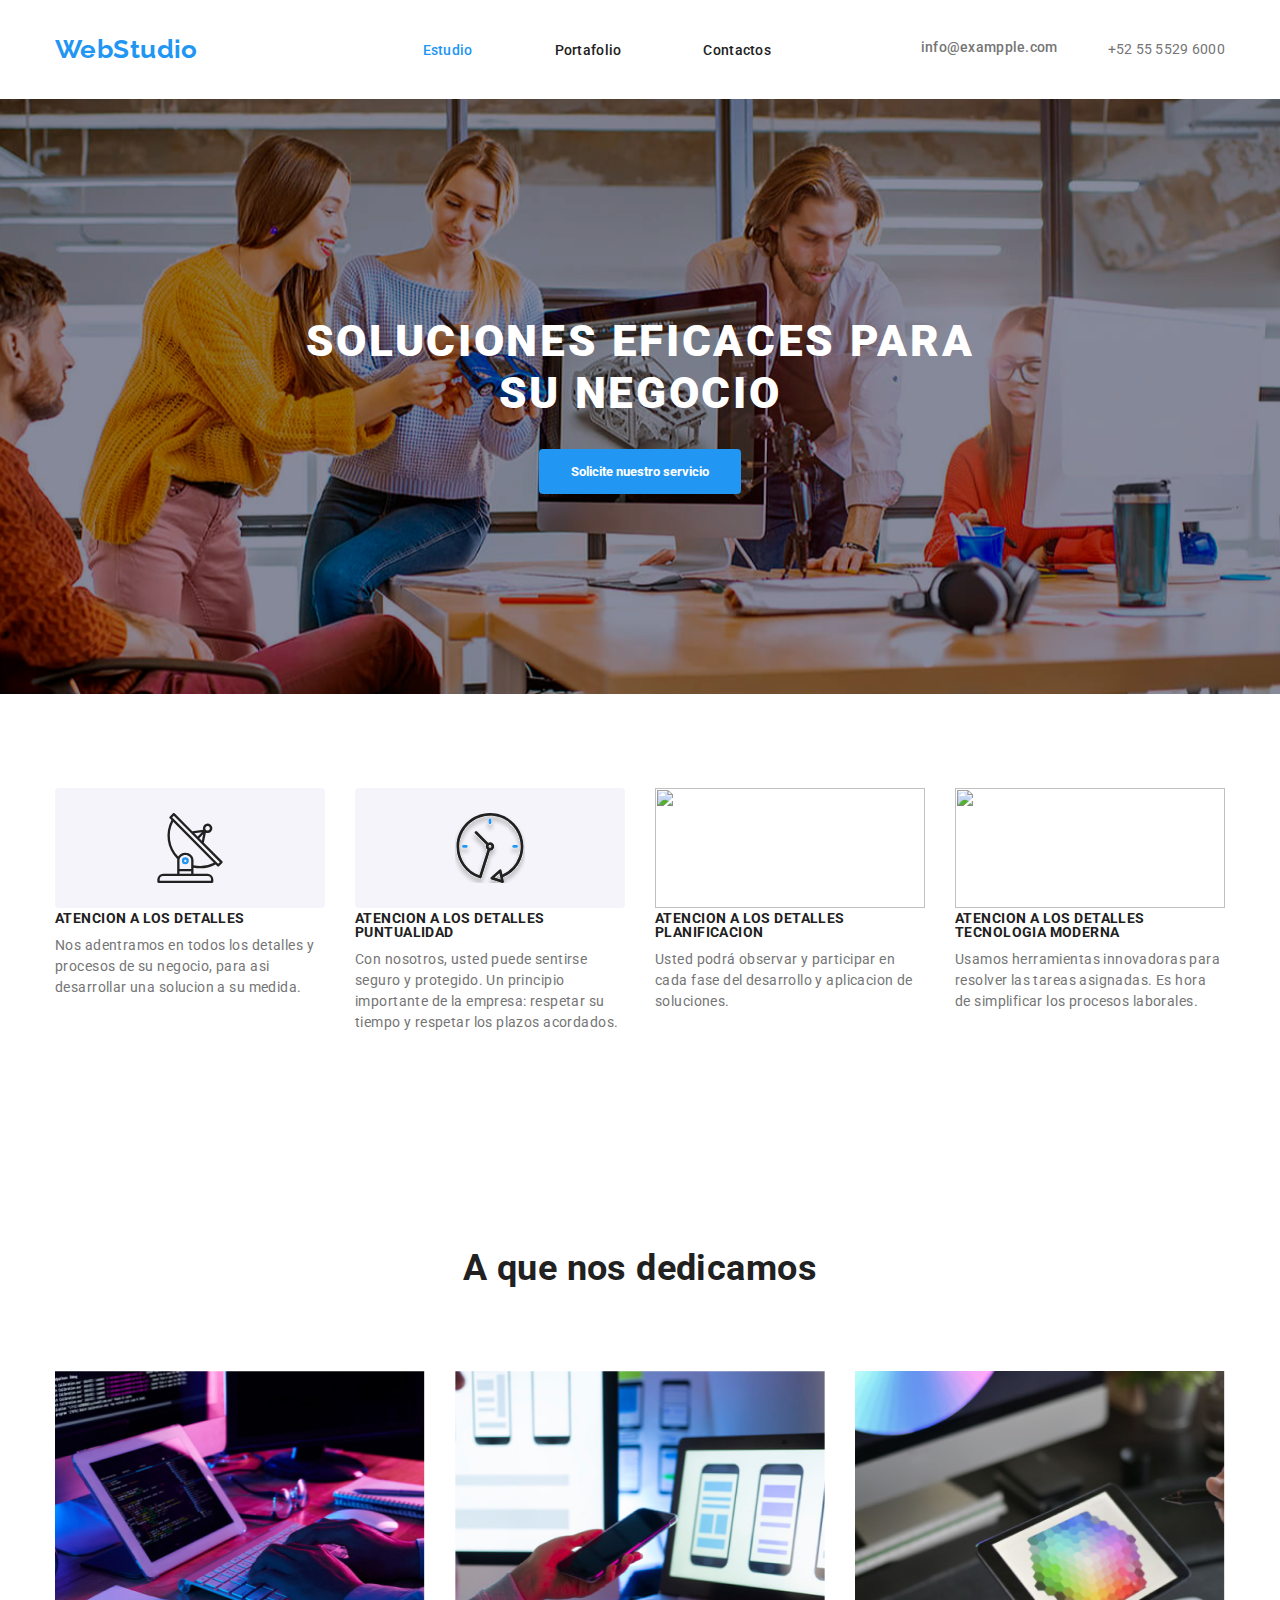
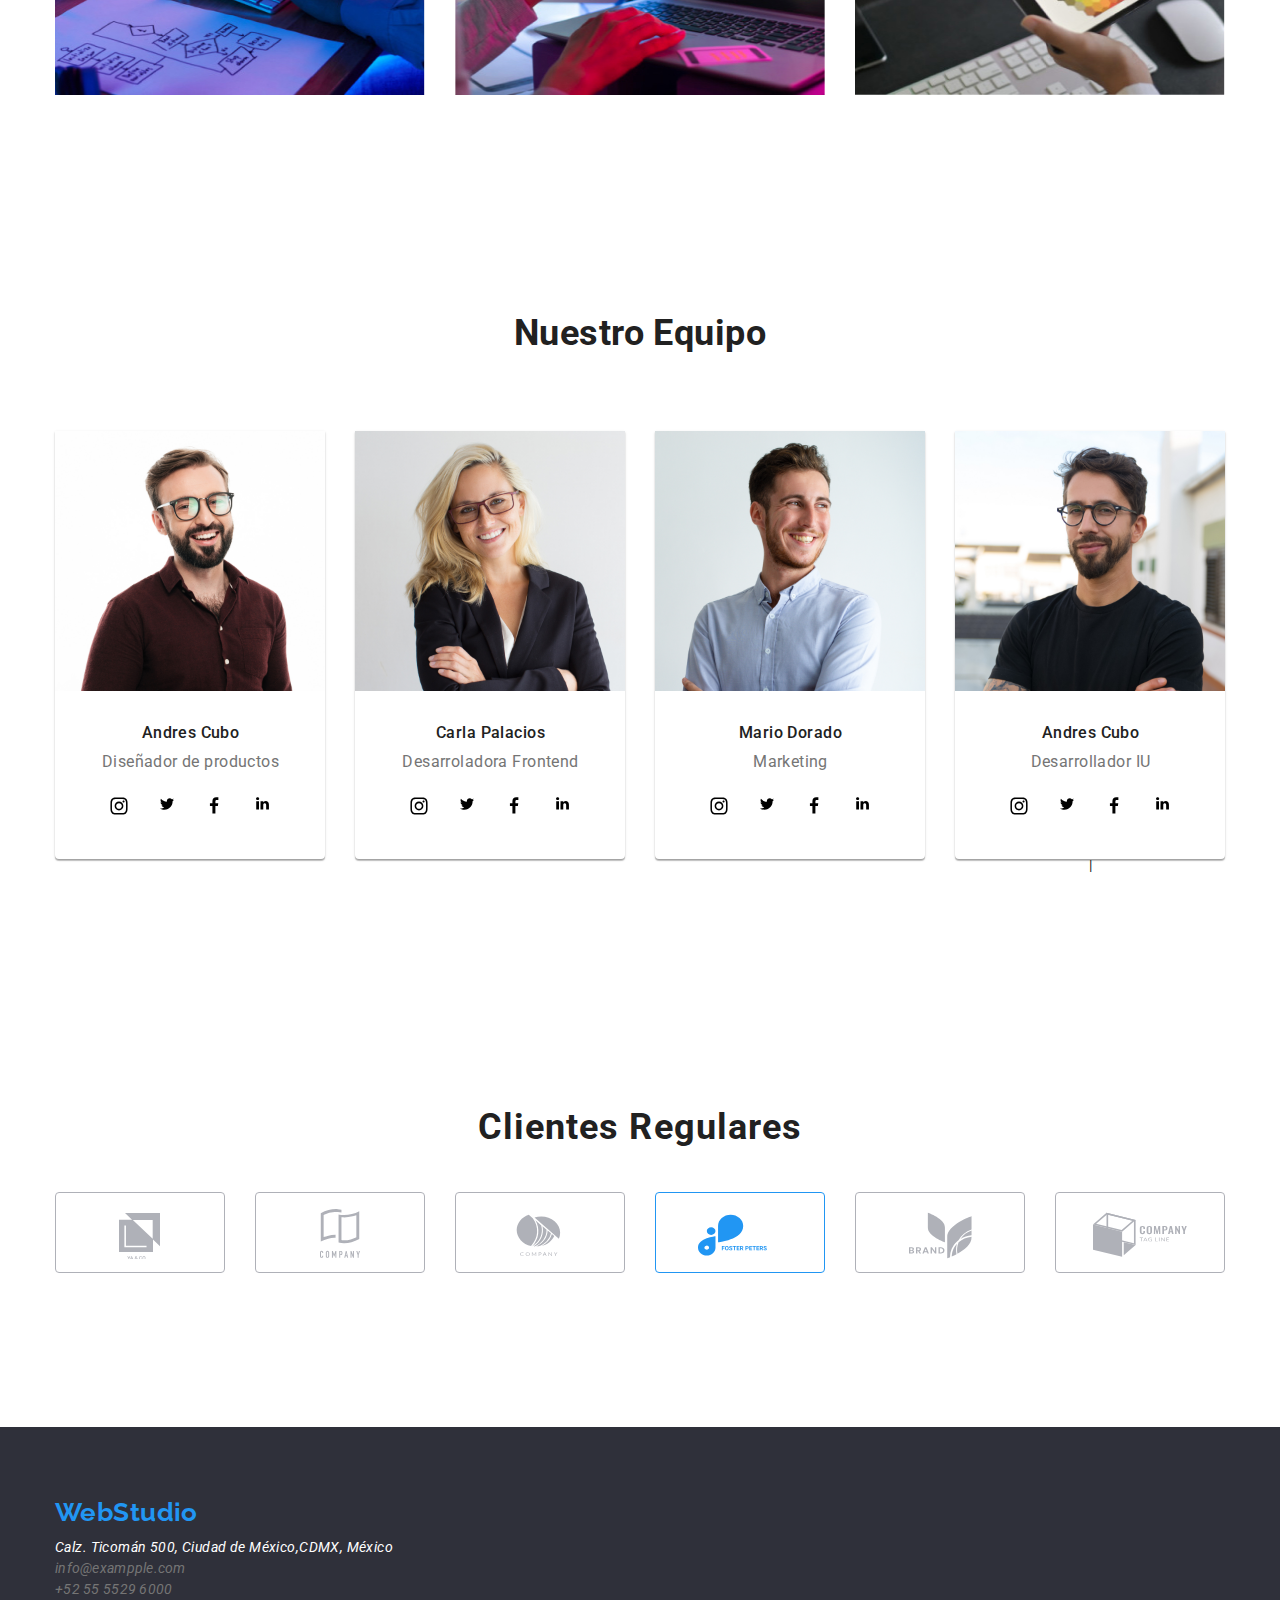
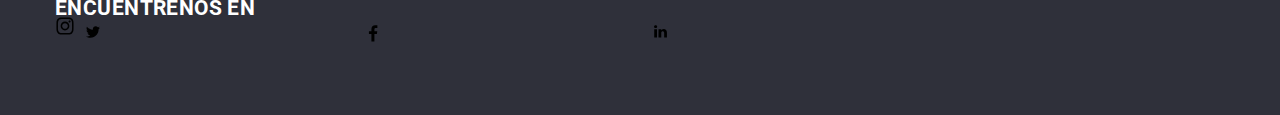
==== commit 17699ea5: "tarea 4" ====
--- a/index.html
+++ b/index.html
@@ -44,6 +44,7 @@
 
     <main>
       <section class="hero section">
+        <img src="images/icons.svg/Imagenfondo.svg" alt="" height="1600">
         <div class="container">
           <h1 class="title">SOLUCIONES EFICACES PARA SU NEGOCIO</h1>
           <button class="button-hero" type="button">
@@ -57,6 +58,7 @@
           <h2 class="title-advantages">Nuestras ventajas</h2>
           <ul class="cards-advantages">
             <li class="card-advantages">
+              <img src="images/icons.svg/group1.svg" alt="" height="120px" width="270px">
               <h3 class="title-details">ATENCION A LOS DETALLES</h3>
               <p class="card-text">
               Nos adentramos en todos los detalles y procesos de su negocio,
@@ -65,6 +67,8 @@
             </li>
 
             <li class="card-advantages">
+              <img src="images/icons.svg/Group2.svg" alt="" height="120px" width="270px">
+              <h3 class="title-details">ATENCION A LOS DETALLES</h3>
               <h3 class="title-details">PUNTUALIDAD</h3>
               <p class="card-text">
               Con nosotros, usted puede sentirse seguro y protegido. Un
@@ -73,6 +77,8 @@
               </p>
             </li>
             <li class="card-advantages">
+              <img src="images/icons.svg/group3.svg" alt="" height="120px" width="270px">
+              <h3 class="title-details">ATENCION A LOS DETALLES</h3>
               <h3 class="title-details">PLANIFICACION</h3>
               <p class="card-text">
               Usted podrá observar y participar en cada fase del desarrollo y
@@ -80,6 +86,8 @@
               </p>
             </li>
             <li class="card-advantages">
+              <img src="images/icons.svg/group4.svg" alt="" height="120px" width="270px">
+              <h3 class="title-details">ATENCION A LOS DETALLES</h3>
               <h3 class="title-details">TECNOLOGIA MODERNA</h3>
               <p class="card-text">
               Usamos herramientas innovadoras para resolver las tareas
@@ -115,6 +123,22 @@
               <div class="names-profesions">
               <h3 class="card-name">Andres Cubo</h3>
               <p class="card-profesion">Diseñador de productos</p>
+                <section class="ordenes">
+                  <ul class="orden">
+                    <li class="list-ordens">
+                      <img src="images/icons.svg/instagram.svg" alt="" width="20px" height="20px"> 
+                    </li>
+                    <li class="list-ordens">
+                      <img src="images/icons.svg/twitter.svg" alt="" width="20px" height="16px"> 
+                    </li>
+                   <li class="list-ordens">
+                      <img src="images/icons.svg/facebook.svg" alt="" width="10px" height="20px"> 
+                    </li> 
+                    <li class="list-ordens">
+                      <img src="images/icons.svg/linkedin.svg" alt="" width="15px" height="15px"> 
+                    </li> 
+                  </ul>
+                </section>
               </div>
             </li>
             <li class="card-equipment">
@@ -122,6 +146,21 @@
               <div class="names-profesions">
               <h3 class="card-name">Carla Palacios</h3>
               <p class="card-profesion">Desarroladora Frontend</p>
+                <section class="ordenes">
+                  <ul class="orden">
+                    <li class="list-ordens">
+                      <img src="images/icons.svg/instagram.svg" alt="" width="20px" height="20px"> 
+                    </li>
+                    <li class="list-ordens">
+                      <img src="images/icons.svg/twitter.svg" alt="" width="20px" height="16px"> 
+                    </li>
+                   <li class="list-ordens">
+                      <img src="images/icons.svg/facebook.svg" alt="" width="10px" height="20px"> 
+                    </li> 
+                    <li class="list-ordens">
+                      <img src="images/icons.svg/linkedin.svg" alt="" width="15px" height="15px"> 
+                    </li> 
+                  </ul>
               </div>
             </li>
             <li class="card-equipment">
@@ -129,6 +168,21 @@
               <div class="names-profesions">
               <h3 class="card-name">Mario Dorado</h3>
               <p class="card-profesion">Marketing</p>
+              <section class="ordenes">
+                <ul class="orden">
+                  <li class="list-ordens">
+                    <img src="images/icons.svg/instagram.svg" alt="" width="20px" height="20px"> 
+                  </li>
+                  <li class="list-ordens">
+                    <img src="images/icons.svg/twitter.svg" alt="" width="20px" height="16px"> 
+                  </li>
+                 <li class="list-ordens">
+                    <img src="images/icons.svg/facebook.svg" alt="" width="10px" height="20px"> 
+                  </li> 
+                  <li class="list-ordens">
+                    <img src="images/icons.svg/linkedin.svg" alt="" width="15px" height="15px"> 
+                  </li> 
+                </ul>
             </div>
             </li>
             <li class="card-equipment">
@@ -136,11 +190,50 @@
               <div class="names-profesions">
               <h3 class="card-name">Andres Cubo</h3>
               <p class="card-profesion">Desarrollador IU</p>
-            </div>
+              <section class="ordenes">
+                <ul class="orden">
+                  <li class="list-ordens">
+                    <img src="images/icons.svg/instagram.svg" alt="" width="20px" height="20px"> 
+                  </li>
+                  <li class="list-ordens">
+                    <img src="images/icons.svg/twitter.svg" alt="" width="20px" height="16px"> 
+                  </li>
+                 <li class="list-ordens">
+                    <img src="images/icons.svg/facebook.svg" alt="" width="10px" height="20px"> 
+                  </li> 
+                  <li class="list-ordens">
+                    <img src="images/icons.svg/linkedin.svg" alt="" width="15px" height="15px"> 
+                  </li> 
+                </ul>
             |</li>
           </ul>
         </div>
       </section>
+
+      <section class="Clientes">
+        <div class="container">
+          <h2 class="title-clientes">Clientes Regulares</h2>
+            <ul class="list-clientes">
+              <li class="list-cliente">
+                <img src="images/icons.svg/Cliente1.svg" alt="" width="170px" height="81px">
+              </li>
+              <li class="list-cliente">
+                <img src="images/icons.svg/Cliente2.svg" alt="" width="170px" height="81px">
+              </li>
+              <li class="list-cliente">
+                <img src="images/icons.svg/Cliente3.svg" alt="" width="170px" height="81px">
+              </li>
+              <li class="list-cliente">
+                <img src="images/icons.svg/Cliente4.svg" alt="" width="170px" height="81px">
+              </li>
+              <li class="list-cliente">
+                <img src="images/icons.svg/Cliente5.svg" alt="" width="170px" height="81px">
+              </li>
+              <li class="list-cliente">
+                <img src="images/icons.svg/Cliente6.svg" alt="" width="170px" height="81px">
+              </li>
+          </ul>
+      </section>   
     </main>
 
     <footer> 
@@ -159,8 +252,31 @@
             <a class="telephone-link" href="tel:+525555296000">+52 55 5529 6000</a>
           </li>
         </ul>
+
+        <ul class="title-footer">
+          <h2>ENCUENTRENOS EN</h2>
+        </ul>
+          <section class="ordenes">  
+            <ul class="orden-footer">
+              <li class="list-footer">
+                <img src="images/icons.svg/instagram.svg" alt="" width="20px" height="20px"> 
+              </li>
+              <li class="list-ordens">
+                <img src="images/icons.svg/twitter.svg" alt="" width="20px" height="16px"> 
+              </li>
+              <li class="list-ordens">
+                <img src="images/icons.svg/facebook.svg" alt="" width="10px" height="20px"> 
+              </li> 
+              <li class="list-ordens">
+                <img src="images/icons.svg/linkedin.svg" alt="" width="15px" height="15px"> 
+              </li> 
+            </ul>
+          </section>
       </address>
     </div>
+
+    
+    
     </footer>
   </body>
 </html>
--- a/css/styles.css
+++ b/css/styles.css
@@ -12,7 +12,7 @@
   letter-spacing: 0.03em ;
   background-color: white;
   display: block;
-  
+
 } 
 
 .container {
@@ -118,7 +118,11 @@
   padding-top: 200px;
   padding-bottom: 200px;
   text-align: center;
-  
+  background-image: url('../images/icons.svg/fondo.svg');
+  background-position: center;
+
+ 
+
 }
 .button-hero{
   padding-bottom: 200px;
@@ -225,7 +229,7 @@
 .card-equipment{
   text-align: center;
   width: 270px;
-  height: 368px;
+  height: 428px;
   flex-basis: calc((100% - 90px) / 4);
   background: #FFFFFF;
   border-radius: 0px 0px 4px 4px;
@@ -237,7 +241,6 @@
   display: flex;
   flex-wrap: wrap;
   gap: 30px;
-
 
 
 }
@@ -254,12 +257,55 @@
   line-height: 1.172em;
   
 }
+
+.list-ordens:hover{
+  background: #2196F3;
+}
+
+
 .names-profesions{
   padding-bottom: 30px;
   padding-top: 30px;
   padding-right: 44px;
   padding-left: 45px;
 }
+.list-ordens{
+  flex-basis: calc((100% - 30px) / 4);
+  padding:8px;
+  border-radius: 100%;
+  
+}
+
+.orden{
+  display: flex;
+  flex-wrap: wrap;
+  gap:10px;
+  margin-top: 16px;
+  margin-bottom: 30px;
+}
+
+.title-clientes{
+font-family: 'Roboto';
+font-style: normal;
+font-weight: 700;
+font-size: 36px;
+line-height: 42px;
+text-align: center;
+letter-spacing: 0.03em;
+margin-top: 153px;
+
+}
+.list-clientes {
+  display: flex;
+  flex-wrap: wrap;
+  gap: 30px;
+  margin-top: 44px;
+}
+
+.list-cliente {
+ flex-basis: calc((100% - 150px) / 6); 
+ margin-bottom: 151px;
+}
 
 
 footer{
@@ -287,9 +333,6 @@
 /*-------Portafolio------*/
 
 
-.portfolios {
-  padding-bottom: 131px;
-}
 
 .selector-button {
   display: flex;
@@ -330,7 +373,7 @@
   flex-basis: calc((100% - 60px) /3);
   background: #FFFFFF;
   box-sizing: border-box;
-
+  
   
 }
 .portfolio-title{
@@ -359,3 +402,18 @@
   padding-top: 20px;
   padding-bottom: 20px;
 }
+.title-footer{
+font-family: 'Roboto';
+font-style: normal;
+font-weight: 700;
+font-size: 14px;
+line-height: 16px;
+letter-spacing: 0.03em;
+color: #FFFFFF;
+justify-content: center;
+align-items: center;
+}
+.orden-footer{
+  display: flex;
+ 
+}
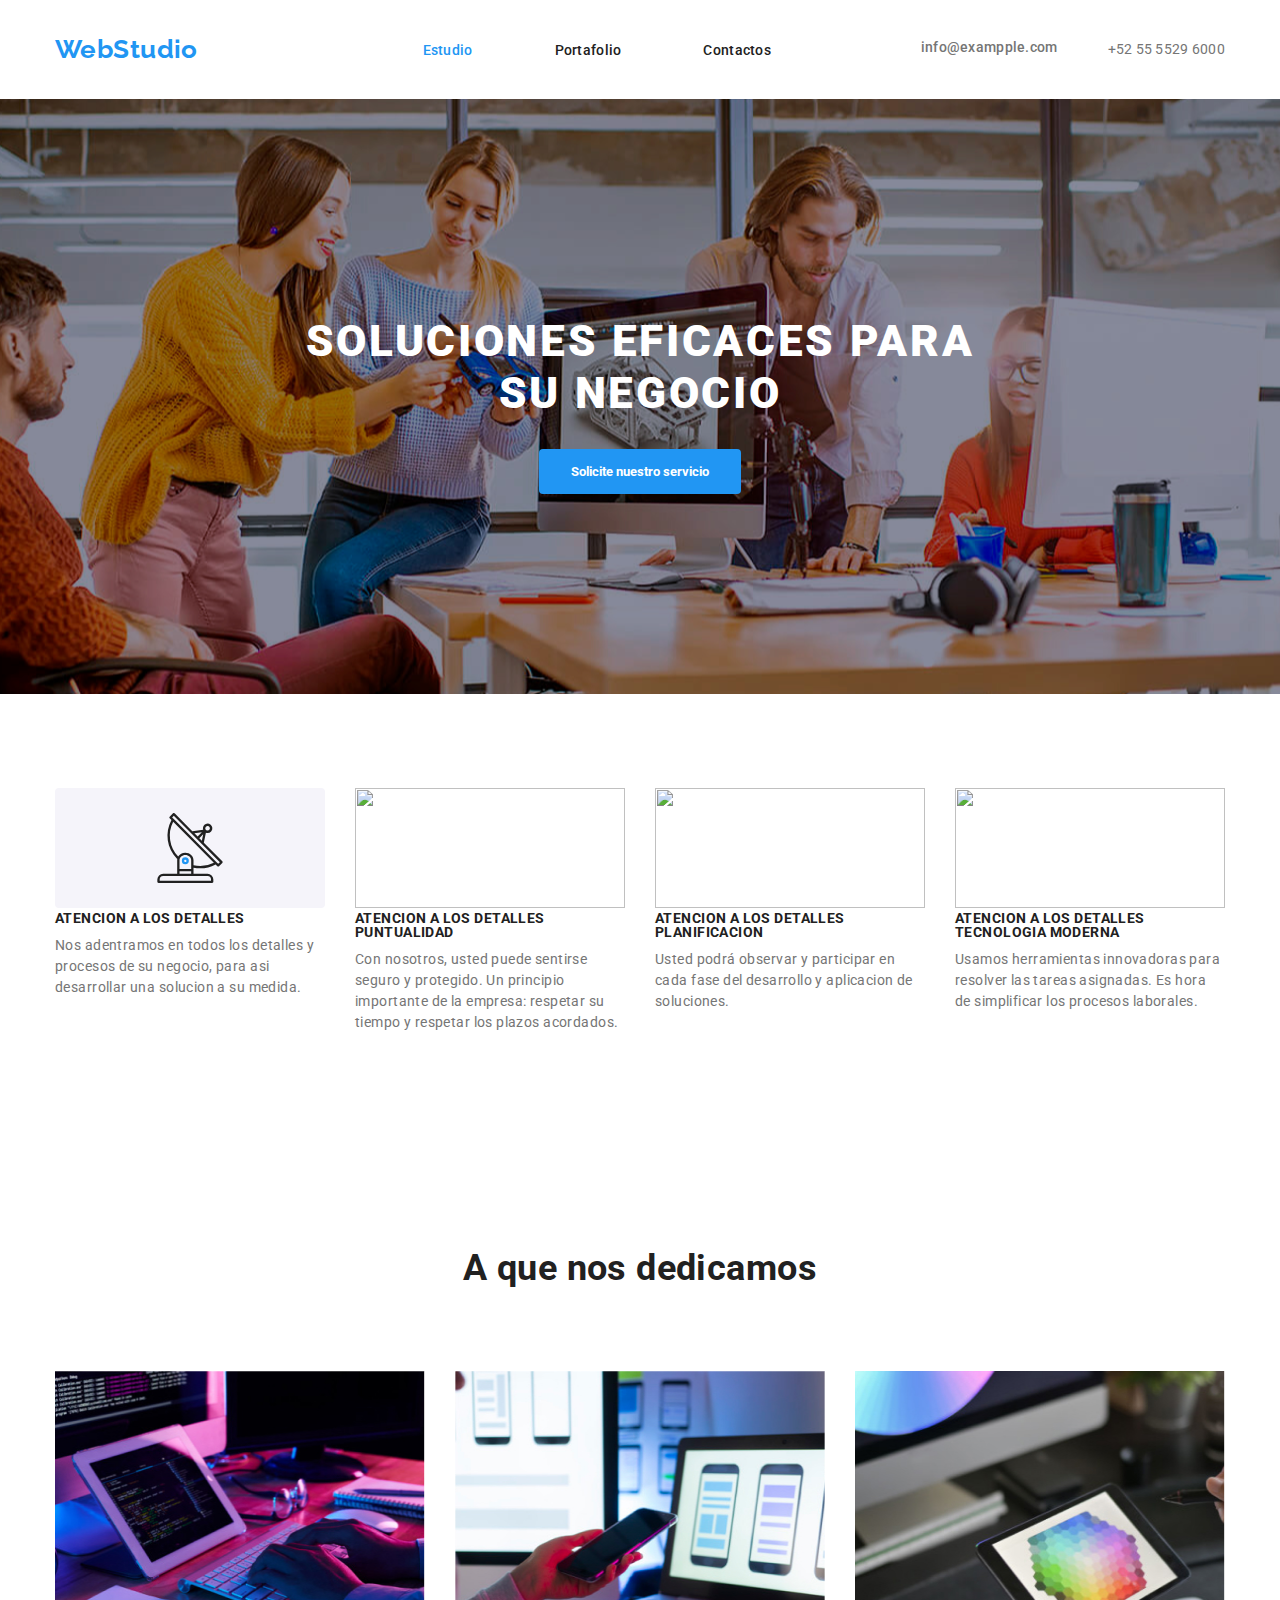
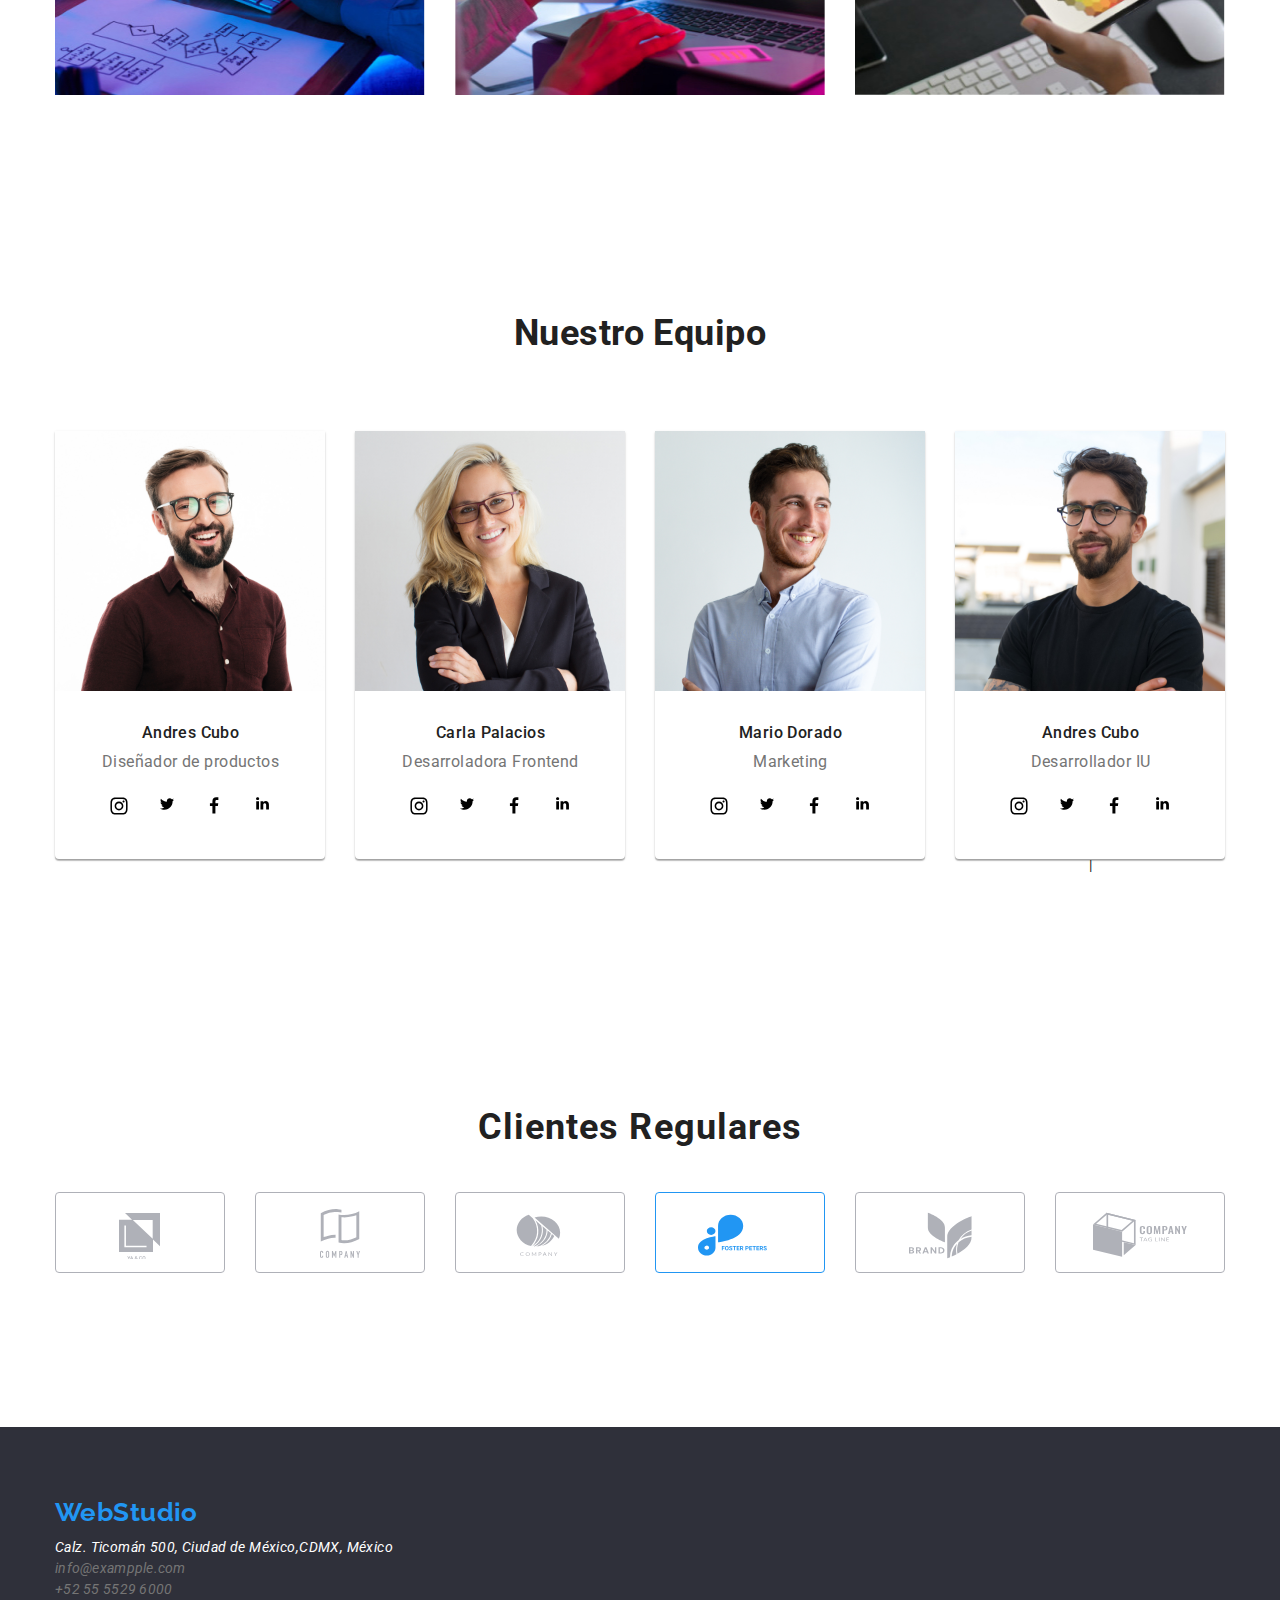
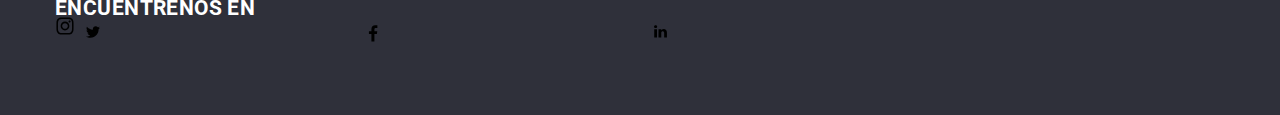
==== commit 65c2c21d: "modicficaciones" ====
--- a/index.html
+++ b/index.html
@@ -67,7 +67,7 @@
             </li>
 
             <li class="card-advantages">
-              <img src="images/icons.svg/Group2.svg" alt="" height="120px" width="270px">
+              <img src="images/icons.svg/group2.svg" alt="" height="120px" width="270px">
               <h3 class="title-details">ATENCION A LOS DETALLES</h3>
               <h3 class="title-details">PUNTUALIDAD</h3>
               <p class="card-text">
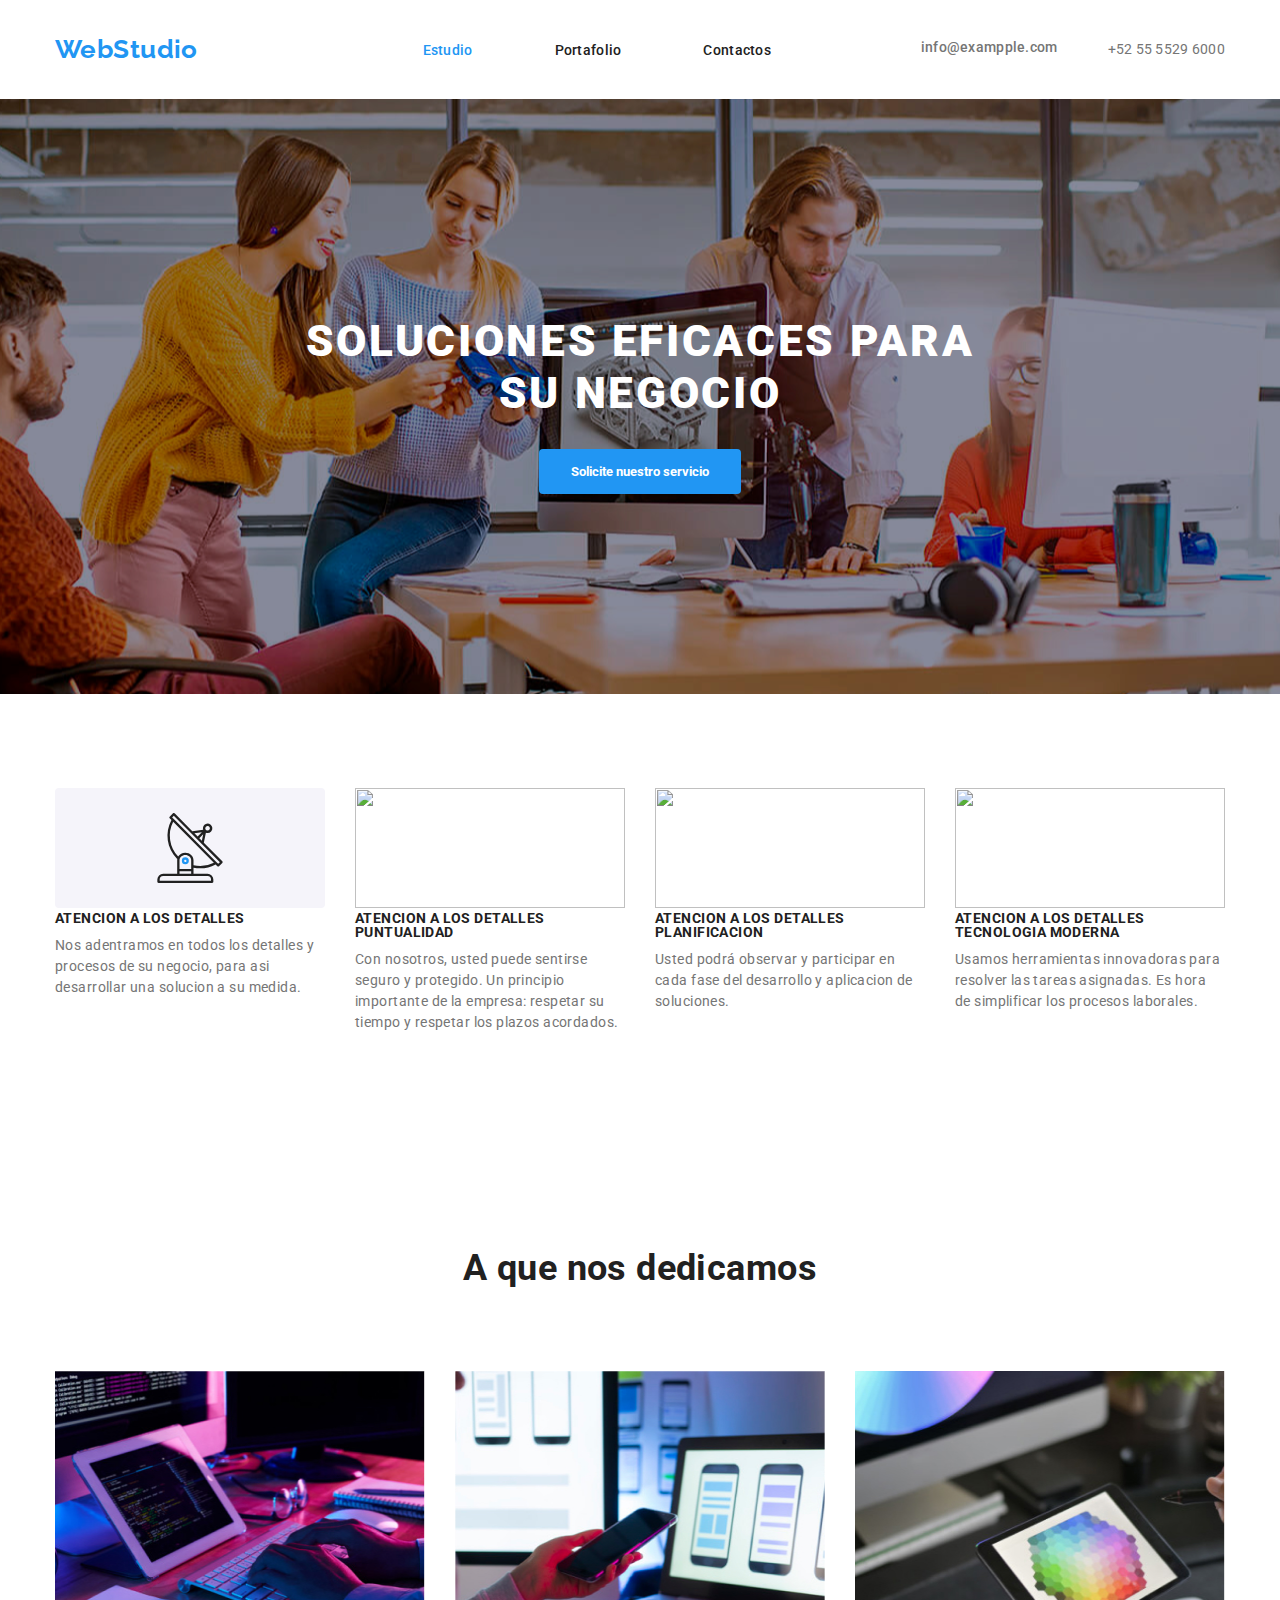
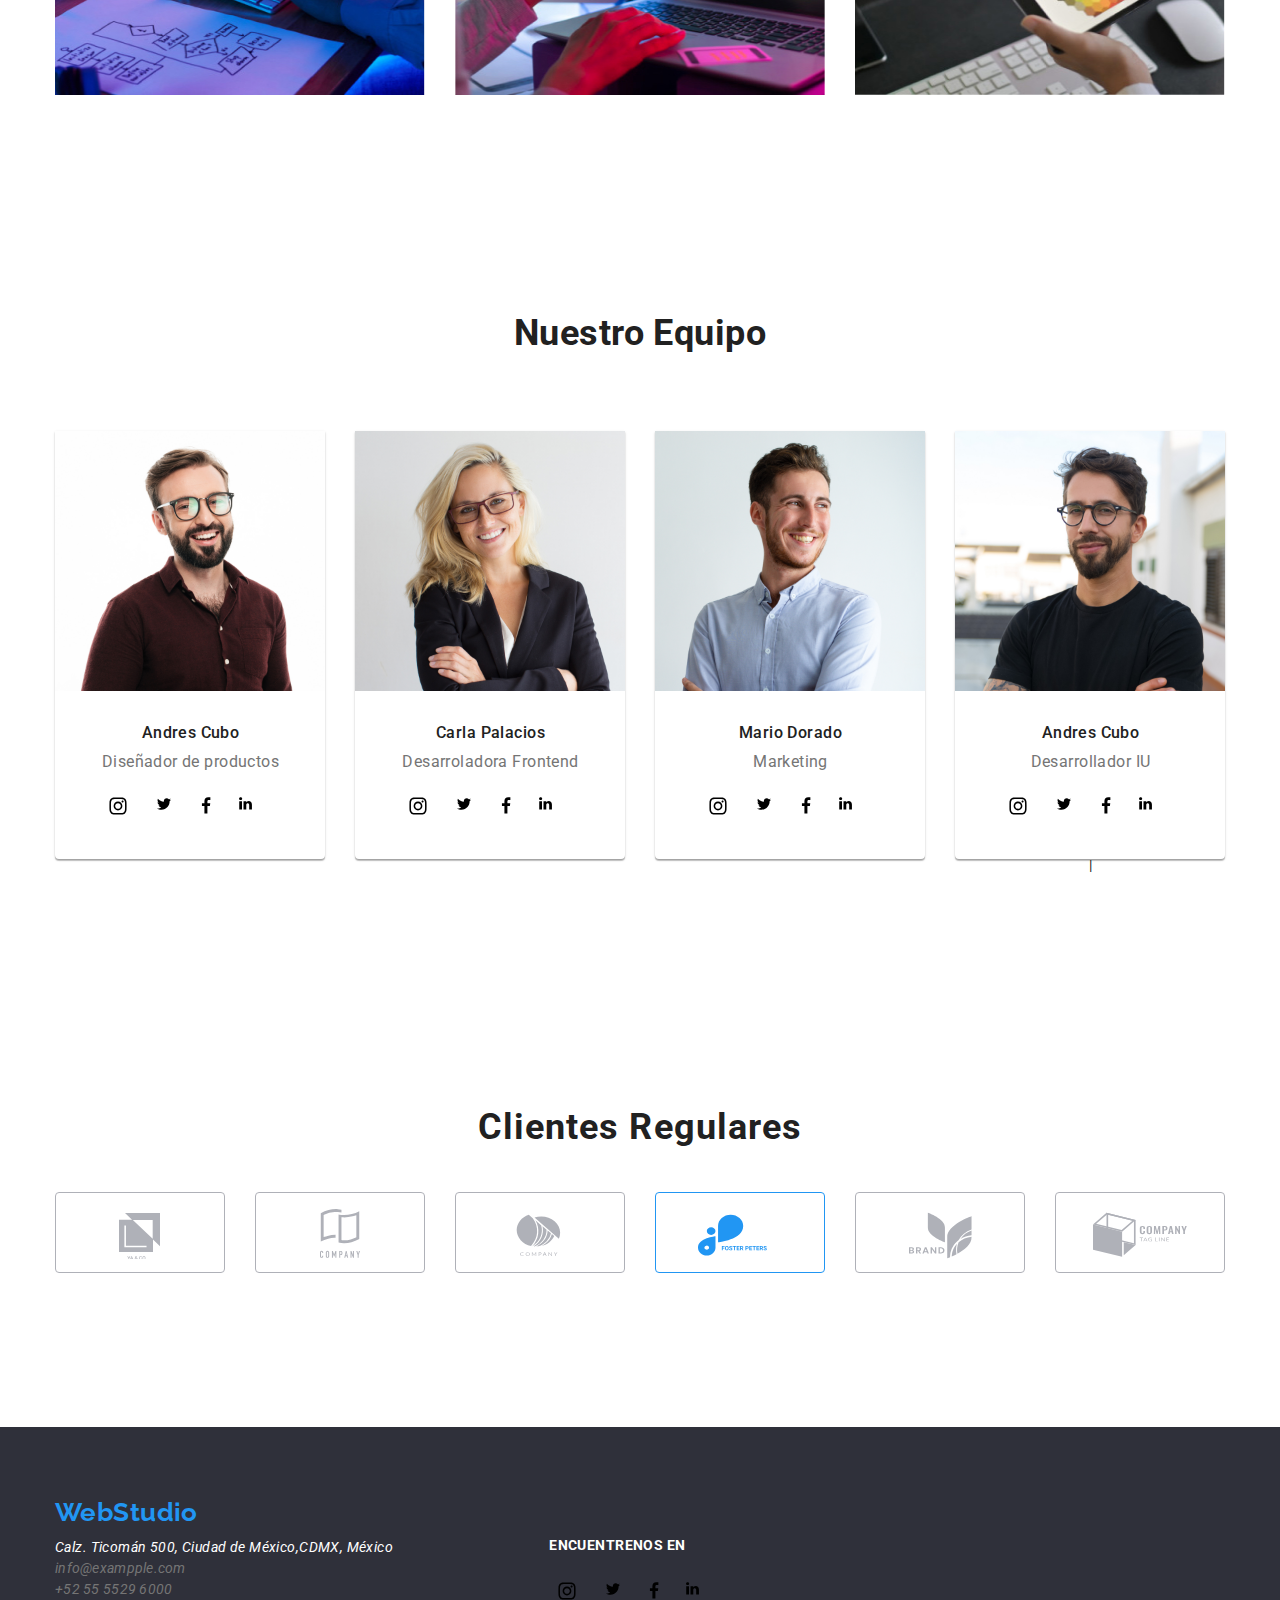
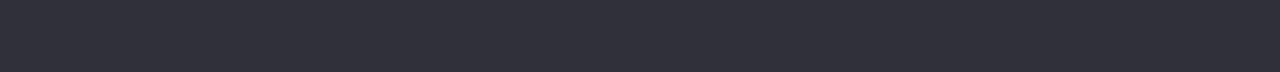
==== commit 8abc365b: "modificaciones" ====
--- a/index.html
+++ b/index.html
@@ -254,11 +254,10 @@
         </ul>
 
         <ul class="title-footer">
-          <h2>ENCUENTRENOS EN</h2>
-        </ul>
+          <h3 class="titles-footer">ENCUENTRENOS EN</h3>    
           <section class="ordenes">  
             <ul class="orden-footer">
-              <li class="list-footer">
+              <li class="list-ordens">
                 <img src="images/icons.svg/instagram.svg" alt="" width="20px" height="20px"> 
               </li>
               <li class="list-ordens">
@@ -271,11 +270,11 @@
                 <img src="images/icons.svg/linkedin.svg" alt="" width="15px" height="15px"> 
               </li> 
             </ul>
-          </section>
+            </section>
+        </ul>
+          
       </address>
     </div>
-
-    
     
     </footer>
   </body>
--- a/css/styles.css
+++ b/css/styles.css
@@ -402,7 +402,7 @@
   padding-top: 20px;
   padding-bottom: 20px;
 }
-.title-footer{
+.titles-footer{
 font-family: 'Roboto';
 font-style: normal;
 font-weight: 700;
@@ -412,8 +412,28 @@
 color: #FFFFFF;
 justify-content: center;
 align-items: center;
-}
+margin-bottom: 20px;
+}
+
+
 .orden-footer{
   display: flex;
- 
-}
+  flex-wrap:wrap;
+  gap: 10px;
+
+ 
+}
+.list-ordens{
+  flex-basis: calc((100% - 40px) /5);
+ 
+
+}
+address{
+  display: flex;
+  flex-wrap:wrap;
+  gap: 156px;
+}
+
+.footer-contact .titles-footer{
+  flex-basis: calc((100% - 156px) /2);
+}
